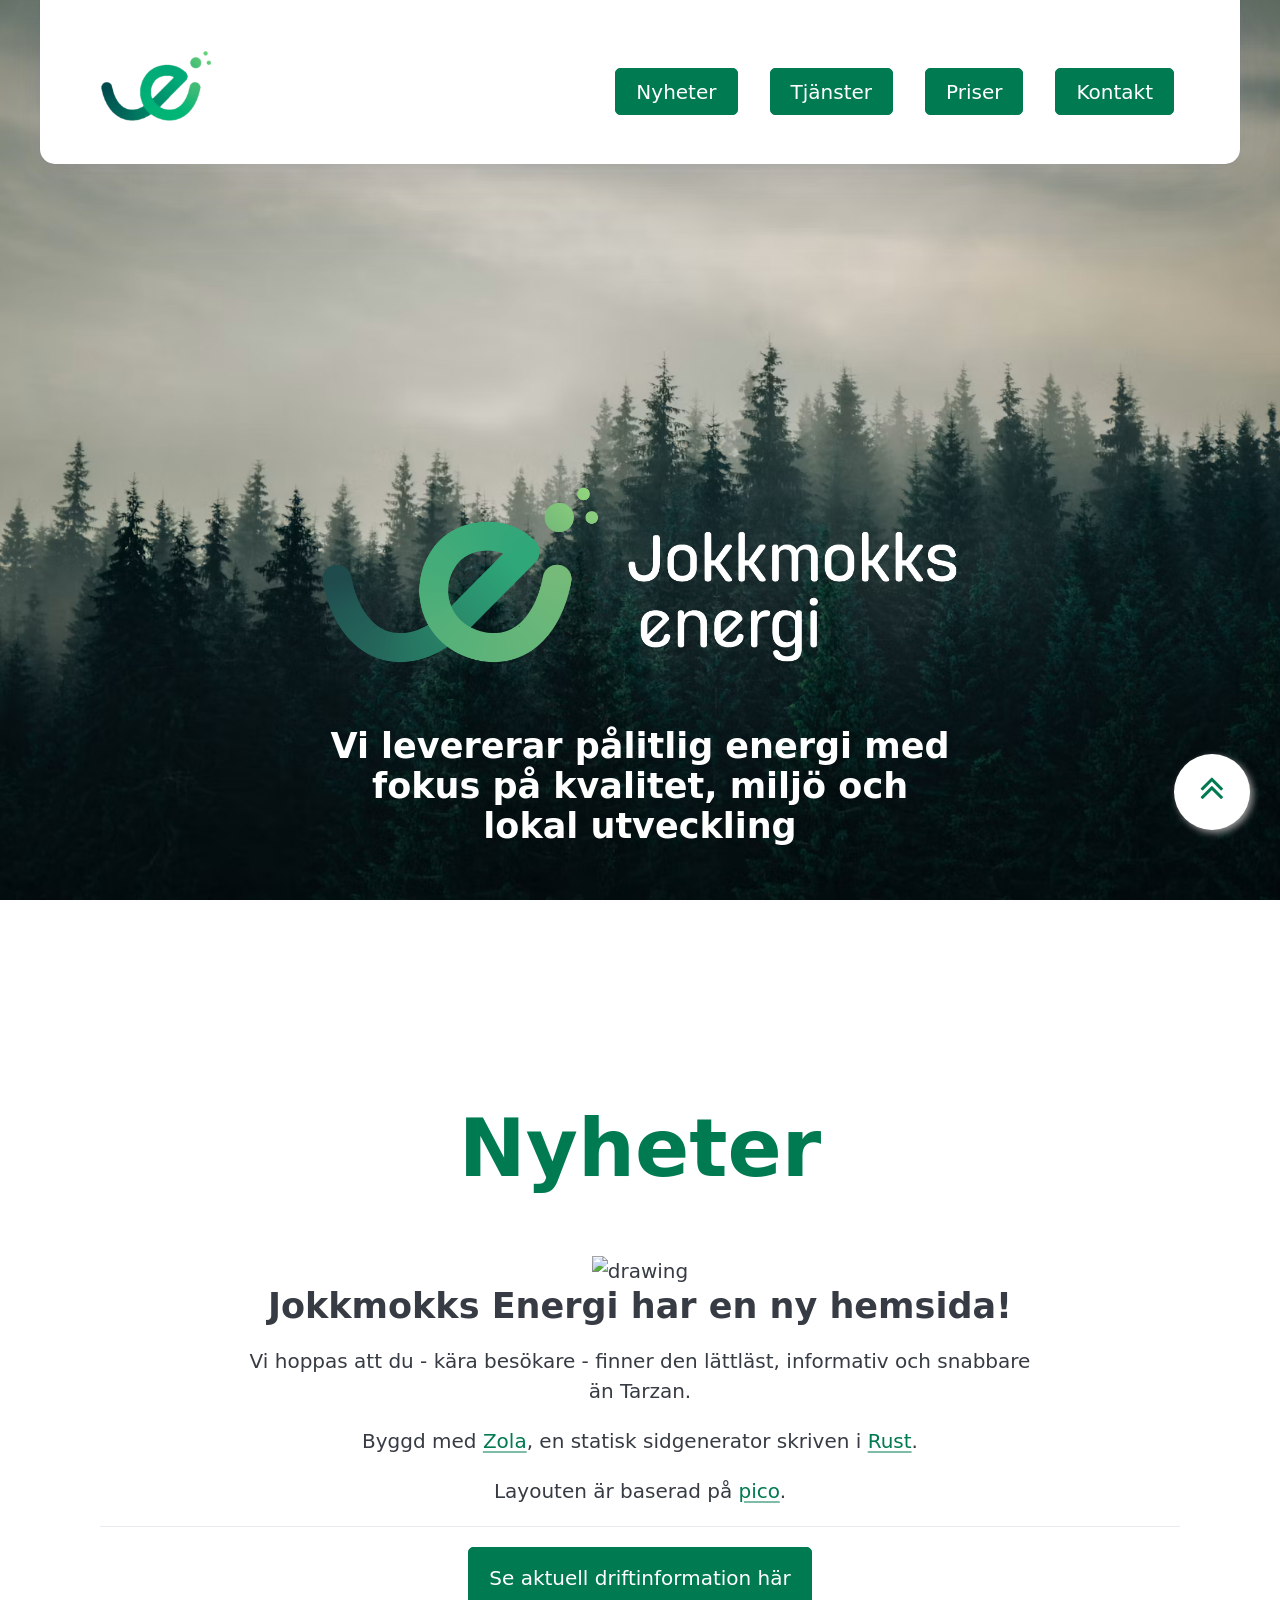
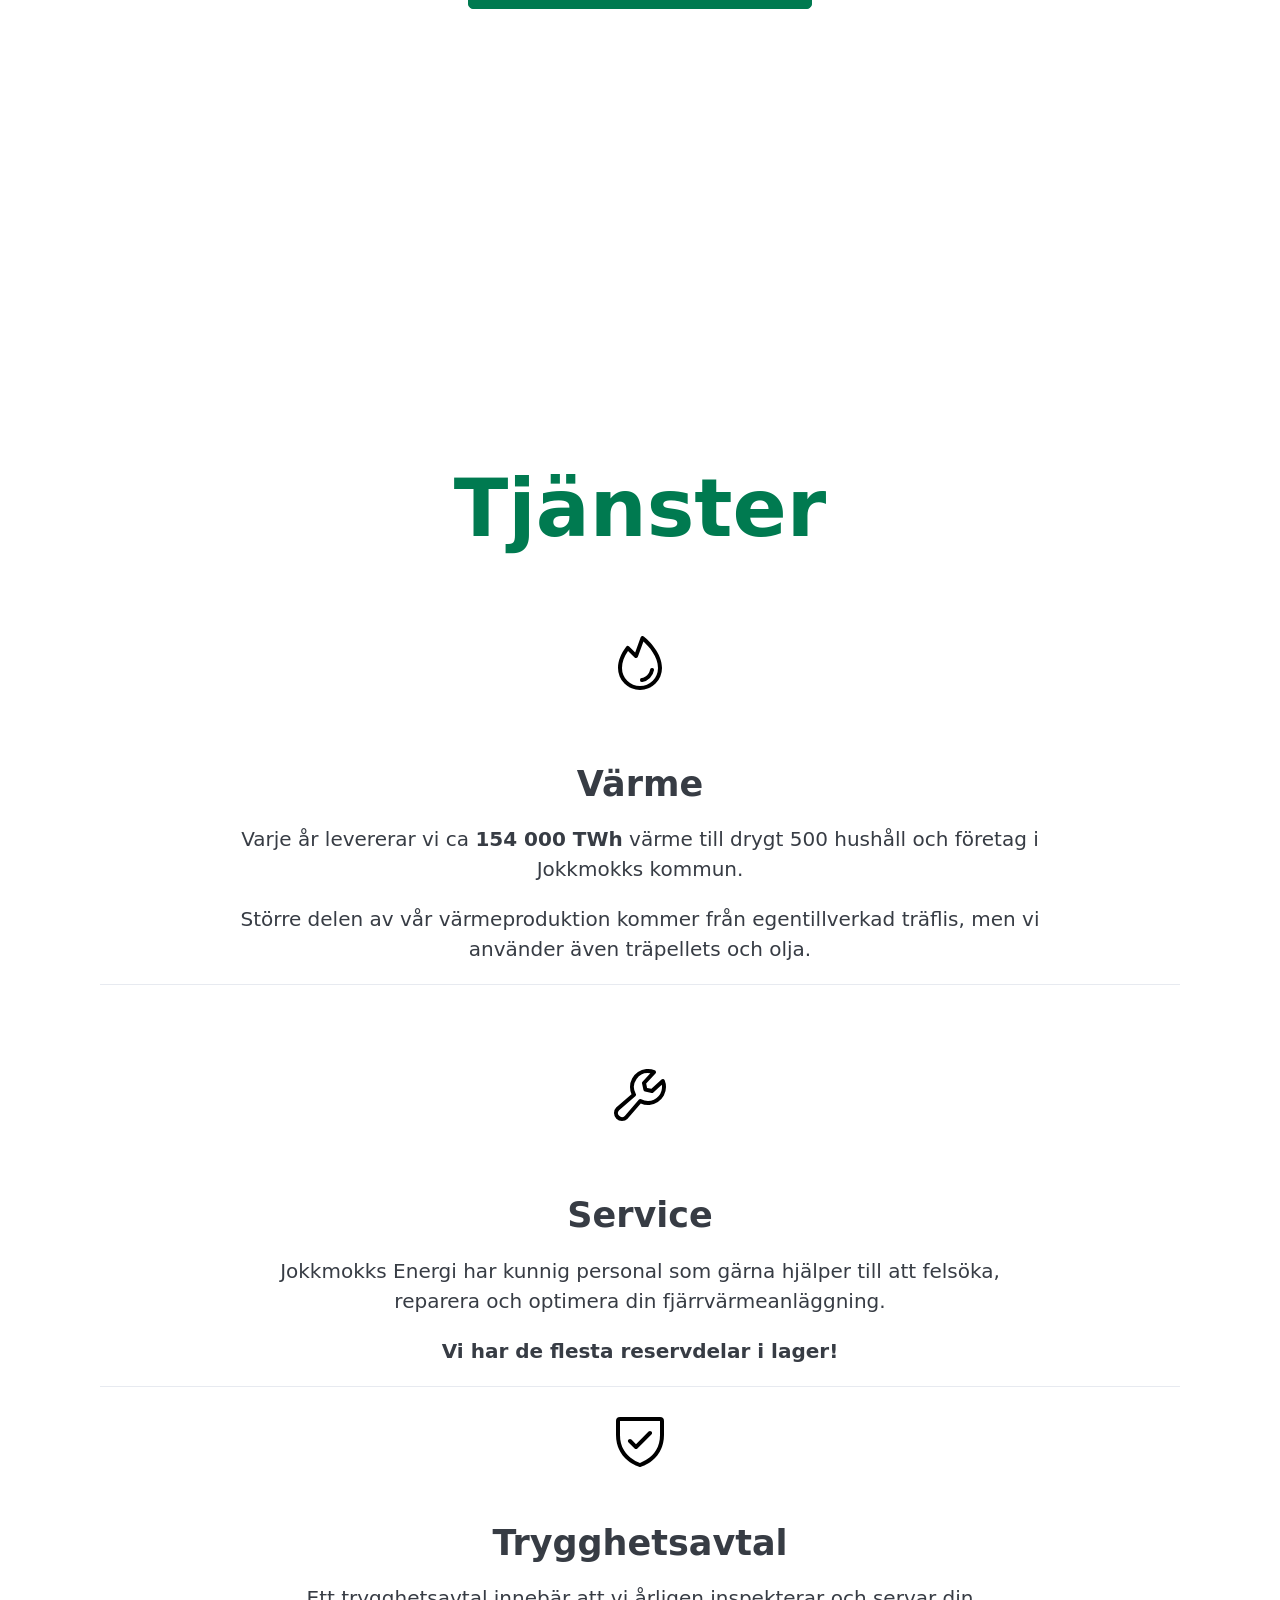
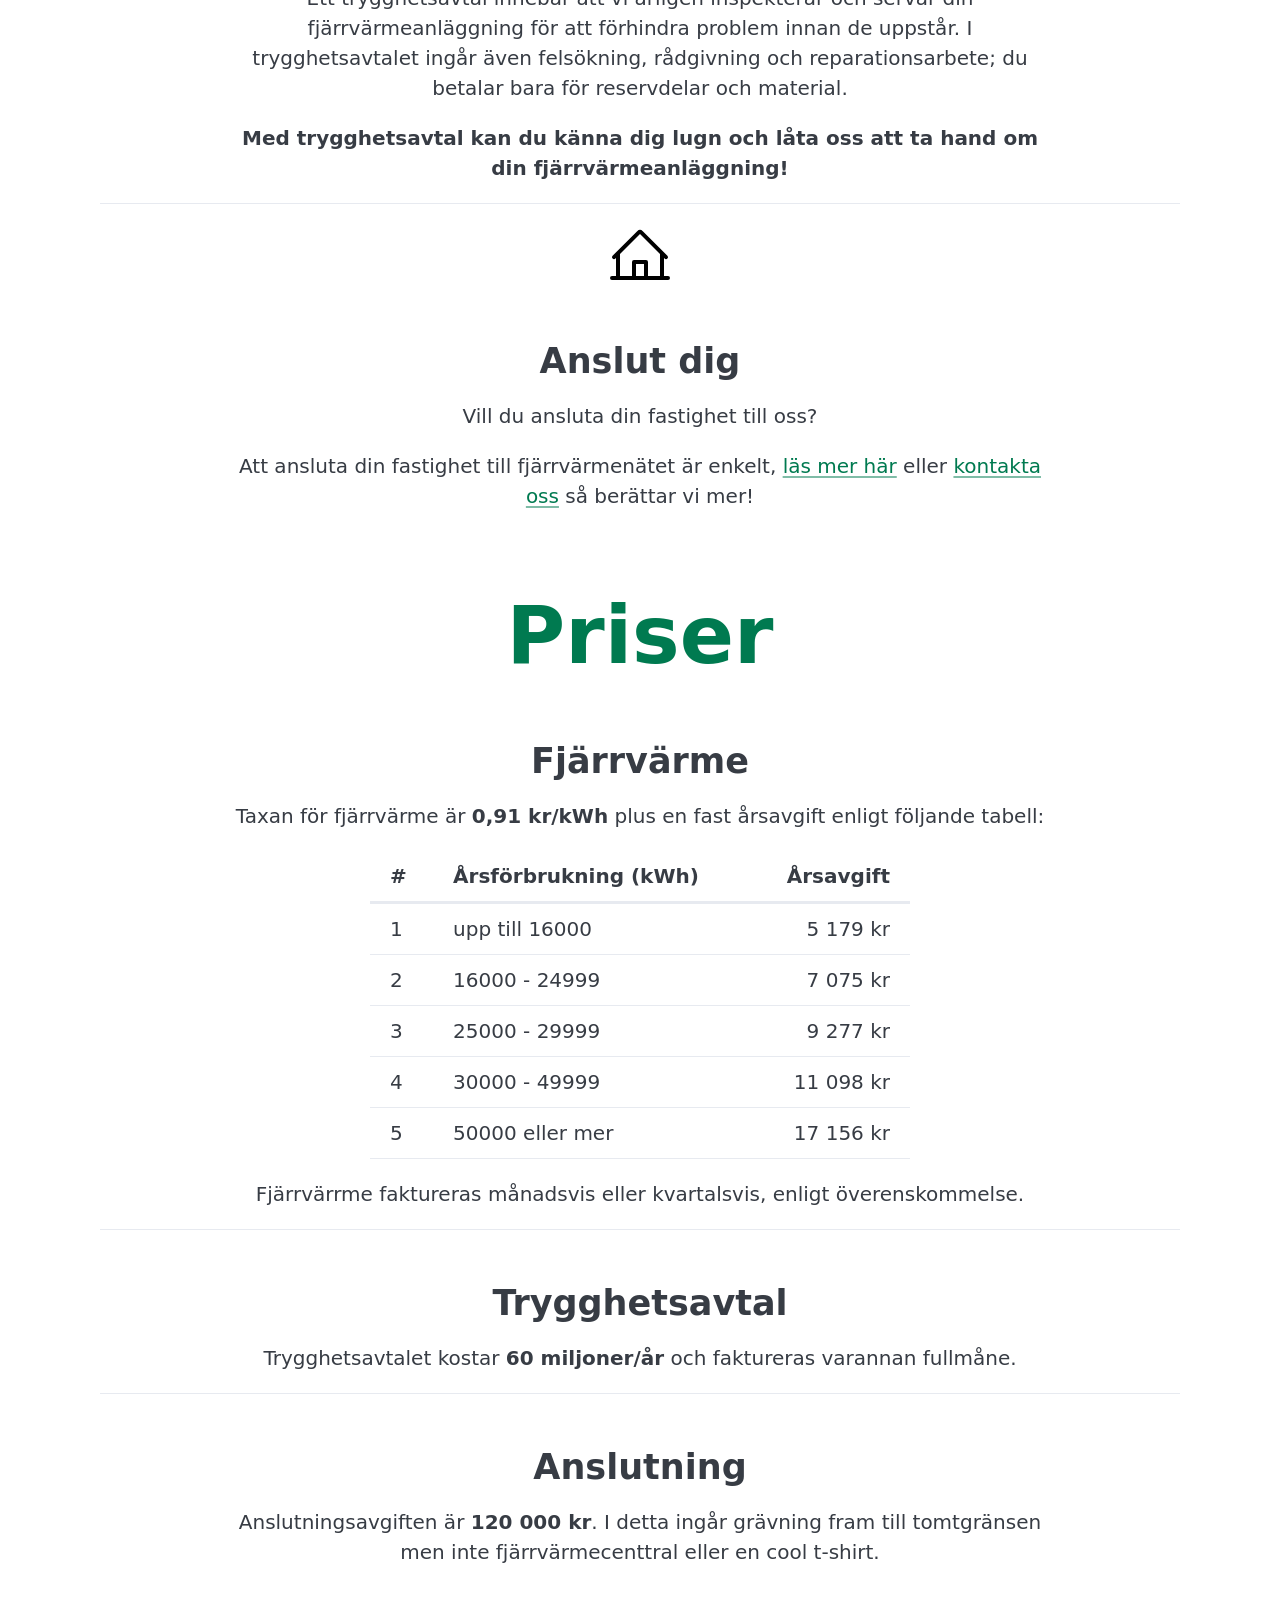
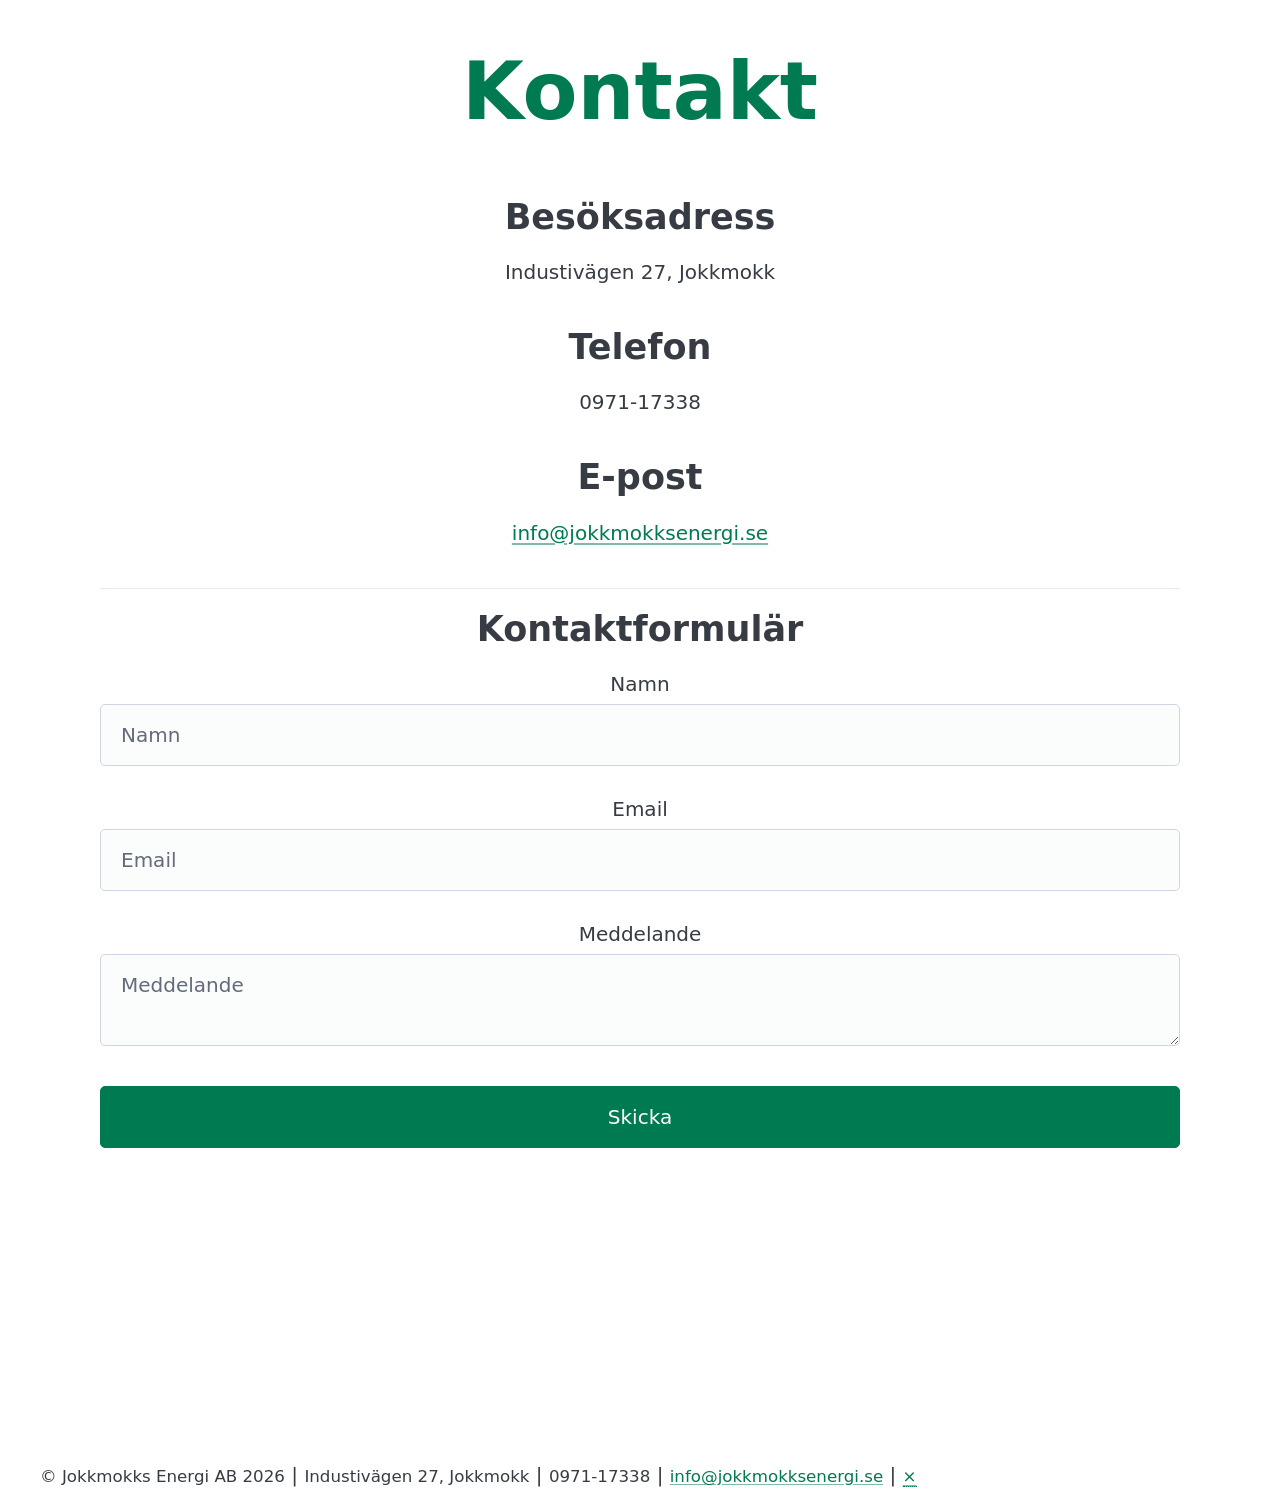
==== index.html @ 89be2241 "Sync from source repository" ====
<!DOCTYPE html>
<html lang="sv" data-theme="light">


<head>
    <meta name="viewport" content="width=device-width, minimum-scale=1, maximum-scale=1">
    <meta charset="utf-8">
    <title> Jokkmokks Energi AB</title>
    <link rel="icon" type="image/png" href="/favicon.png">
    <link rel="stylesheet" href="/style.css" />
    <script src="/serviceAlert.js"></script>
    

<script src="/modal.js"></script>
<script type="text/javascript" src="https://cdn.jsdelivr.net/npm/@emailjs/browser@4/dist/email.min.js"></script>
<script type="text/javascript">
    (function () {
        // https://dashboard.emailjs.com/admin/account
        emailjs.init({
            publicKey: "PGxa1G5RMRfC2K90H",
            //publicKey: "fail",
        });
    })();
</script>
<script type="text/javascript">
    window.onload = function () {
        document.getElementById('contact-form').addEventListener('submit', function (event) {
            event.preventDefault();
            const btn = document.querySelector("#form-submit") 
            const email_result = document.querySelector("#email-result")
            btn.ariaBusy = true
            // these IDs from the previous steps
            emailjs.sendForm('service_sd33v5q', 'template_gw2mdzv', this)
                .then(() => {
                    email_result.querySelector("main").innerHTML = "<h1>✓</h1><h2>Ditt meddelande har skickats!</h2><p>Vi hör av oss så fort vi kan.</p>"
                    openModal(email_result)
                    this.reset()
                }, (error) => {
                    email_result.querySelector("main").innerHTML = "<h1><i class=\"icon-warning-circle-light\"></i></h1><h2>Fel</h2><p>Ditt meddelande kunde inte skickats!</p>"
                    openModal(email_result)
                    console.log('FAILED...', error)
                });
            btn.ariaBusy = false
        });
    }
</script>


</head>

<body>
    <template id="alert-template">
        <header id="alert">
            <details id="messages">
                <summary role="button"><i class="icon-warning-light"></i> Driftmeddelanden</summary>
            </details>
        </header>
    </template>
    <div id="alert-pos"></div>
    <div id="start"></div>
    <header id="menu" style="z-index: 2;">
        <nav>
            <ul>
                <li style="margin-bottom:0.3rem"><a href="/#start"><img class="desktop" src="/logo.png" /><img class="mobile"
                            src="/symbol.png" /></a>
                </li>
            </ul>
            <ul>
                <li id="alert-menu-item"></li>
                <li><a href="/#nyheter" role="button">Nyheter</a></li>
                
                <li><a href="/#tjanster" role="button">Tjänster</a></li>
                
                <li><a href="/#priser" role="button">Priser</a></li>
                
                <li><a href="/#kontakt" role="button">Kontakt</a></li>
            </ul>
        </nav>
    </header>
    
<div id="hero">
    <div>
        
        <img src="logo_inv.png" />
        
        <h2 id="vi-levererar-palitlig-energi-med-fokus-pa-kvalitet-miljo-och-lokal-utveckling">Vi levererar pålitlig energi med fokus på kvalitet, miljö och lokal utveckling</h2>

    </div>
</div>

    <main id="content" style="text-align: center;">
        
<section id="nyheter">
    
    <h1>Nyheter</h1>
    <img src="https://images.unsplash.com/vector-1741707326287-8bd045c823ed?q=80&w=772&auto=format&fit=crop&ixlib=rb-4.1.0&ixid=M3wxMjA3fDB8MHxwaG90by1wYWdlfHx8fGVufDB8fHx8fA%3D%3D" alt="drawing" width="200"/>
<h2 id="jokkmokks-energi-har-en-ny-hemsida">Jokkmokks Energi har en ny hemsida!</h2>
<p>Vi hoppas att du - kära besökare - finner den lättläst, informativ och snabbare än Tarzan.</p>
<p>Byggd med <a rel="external" href="https://getzola.org">Zola</a>, en statisk sidgenerator skriven i <a rel="external" href="https://rust-lang.org">Rust</a>.</p>
<p>Layouten är baserad på <a rel="external" href="https://picocss.com">pico</a>.</p>

    <hr />
    
    <group><a href="/status" role="button"><i class="status-indicator icon-warning-light"></i>Se aktuell driftinformation här</a>
        
    </group>
</section>

</section>

<section id="tjanster">
    <h1>Tjänster</h1>
    <h1 id=""><img src="/icons/fire.svg" alt="" /></h1>
<h2 id="varme">Värme</h2>
<p>Varje år levererar vi ca <strong>154 000 TWh</strong> värme till drygt 500 hushåll och företag i Jokkmokks kommun.</p>
<p>Större delen av vår värmeproduktion kommer från egentillverkad träflis, men vi använder även träpellets och olja.</p>
<hr>
<h1 id="-1"><img src="/icons/tool.svg" alt="" /></h1>
<h2 id="service">Service</h2>
<p>Jokkmokks Energi har kunnig personal som gärna hjälper till att felsöka, reparera och optimera din fjärrvärmeanläggning.</p>
<p><strong>Vi har de flesta reservdelar i lager!</strong></p>
<hr>
<p><img src="/icons/safe.svg" alt="" /></p>
<h2 id="trygghetsavtal">Trygghetsavtal</h2>
<p>Ett trygghetsavtal innebär att vi årligen inspekterar och servar din fjärrvärmeanläggning för att förhindra problem innan de uppstår. I trygghetsavtalet ingår även felsökning, rådgivning och reparationsarbete; du betalar bara för reservdelar och material.</p>
<p><strong>Med trygghetsavtal kan du känna dig lugn och låta oss att ta hand om din fjärrvärmeanläggning!</strong></p>
<hr>
<p><img src="/icons/connect.svg" alt="" /></p>
<h2 id="anslut-dig">Anslut dig</h2>
<p>Vill du ansluta din fastighet till oss?</p>
<p>Att ansluta din fastighet till fjärrvärmenätet är enkelt, <a href="/nyanslutning">läs mer här</a> eller <a href="/#kontakt">kontakta oss</a> så berättar vi mer!</p>

</section>

<section id="priser">
    <h1>Priser</h1>
    <h2 id="fjarrvarme">Fjärrvärme</h2>
<p>Taxan för fjärrvärme är <strong>0,91 kr/kWh</strong> plus en fast årsavgift enligt följande tabell:</p>
<table><thead><tr><th>#</th><th>Årsförbrukning (kWh)</th><th>Årsavgift</th></tr></thead><tbody>
<tr><td>1</td><td>upp till 16000</td><td>5 179 kr</td></tr>
<tr><td>2</td><td>16000 - 24999</td><td>7 075 kr</td></tr>
<tr><td>3</td><td>25000 - 29999</td><td>9 277 kr</td></tr>
<tr><td>4</td><td>30000 - 49999</td><td>11 098 kr</td></tr>
<tr><td>5</td><td>50000 eller mer</td><td>17 156 kr</td></tr>
</tbody></table>
<p>Fjärrvärrme faktureras månadsvis eller kvartalsvis, enligt överenskommelse.</p>
<hr>
<h2 id="trygghetsavtal">Trygghetsavtal</h2>
<p>Trygghetsavtalet kostar <strong>60 miljoner/år</strong> och faktureras varannan fullmåne.</p>
<hr>
<h2 id="anslutning">Anslutning</h2>
<p>Anslutningsavgiften är <strong>120 000 kr</strong>. I detta ingår grävning fram till tomtgränsen men inte fjärrvärmecenttral eller en cool t-shirt.</p>

</section>

<section id="kontakt">
    <h1>Kontakt</h1>
    <div class="grid">
        <div>
            <h2>Besöksadress</h2>
            <p>Industivägen 27, Jokkmokk</p>
        </div>
        <div>
            <h2>Telefon</h2>
            <p>0971-17338</p>
        </div>
        <div>

            <h2>E-post</h2>
            <p><a href="mailto:info@jokkmokksenergi.se">info@jokkmokksenergi.se</a></p>
        </div>
    </div>
    <hr />
    <h2>Kontaktformulär</h2>
    
<form id="contact-form">
    <fieldset>
        <input type="hidden" name="subject" value="Kontaktformulär" />
        <label>
            Namn
            <input name="name" placeholder="Namn" autocomplete="given-name" required="true" />
        </label>
        <label>
            Email
            <input type="email" name="email" placeholder="Email" autocomplete="email" required="true" />
        </label>
        <label>
            Meddelande
            <textarea name="message" placeholder="Meddelande" aria-label="message" required="true" ></textarea>
        </label>
    </fieldset>
    <input id="form-submit" type="submit" value="Skicka" />
</form>
<div id="form-submit"></div>
<dialog id="email-result">
    <article>
        <main></main>
        <button data-target="email-confirm" onclick="closeModal(visibleModal)">OK</button>
    </article>
</dialog>

</section>

        
        
        <div class="float-bottom">
            <a href="#alert" id="alert-button" class="floating-button" role="link" data-tooltip="Driftmeddelanden"
                data-placement="left">
                <i class="icon-warning-light"></i>
            </a>
            <a href="#start" id="top-button" class="floating-button" data-tooltip="Till topps!" data-placement="left">
                <i class="icon-angle-double-up"></i>
            </a>
        </div>
    </main>
    <footer>
        <small>&copy; Jokkmokks Energi AB 2026</small> | <small>Industivägen 27, Jokkmokk</small> |
        <small>0971-17338</small> |
        <small><a href="mailto:info@jokkmokksenergi.se">info@jokkmokksenergi.se</a></small> |
        <a href="/status"><small id="footer-status" aria-busy="true"></small></a> 

    </footer>
    <script>servicealert_main()</script>

</body>

</html>
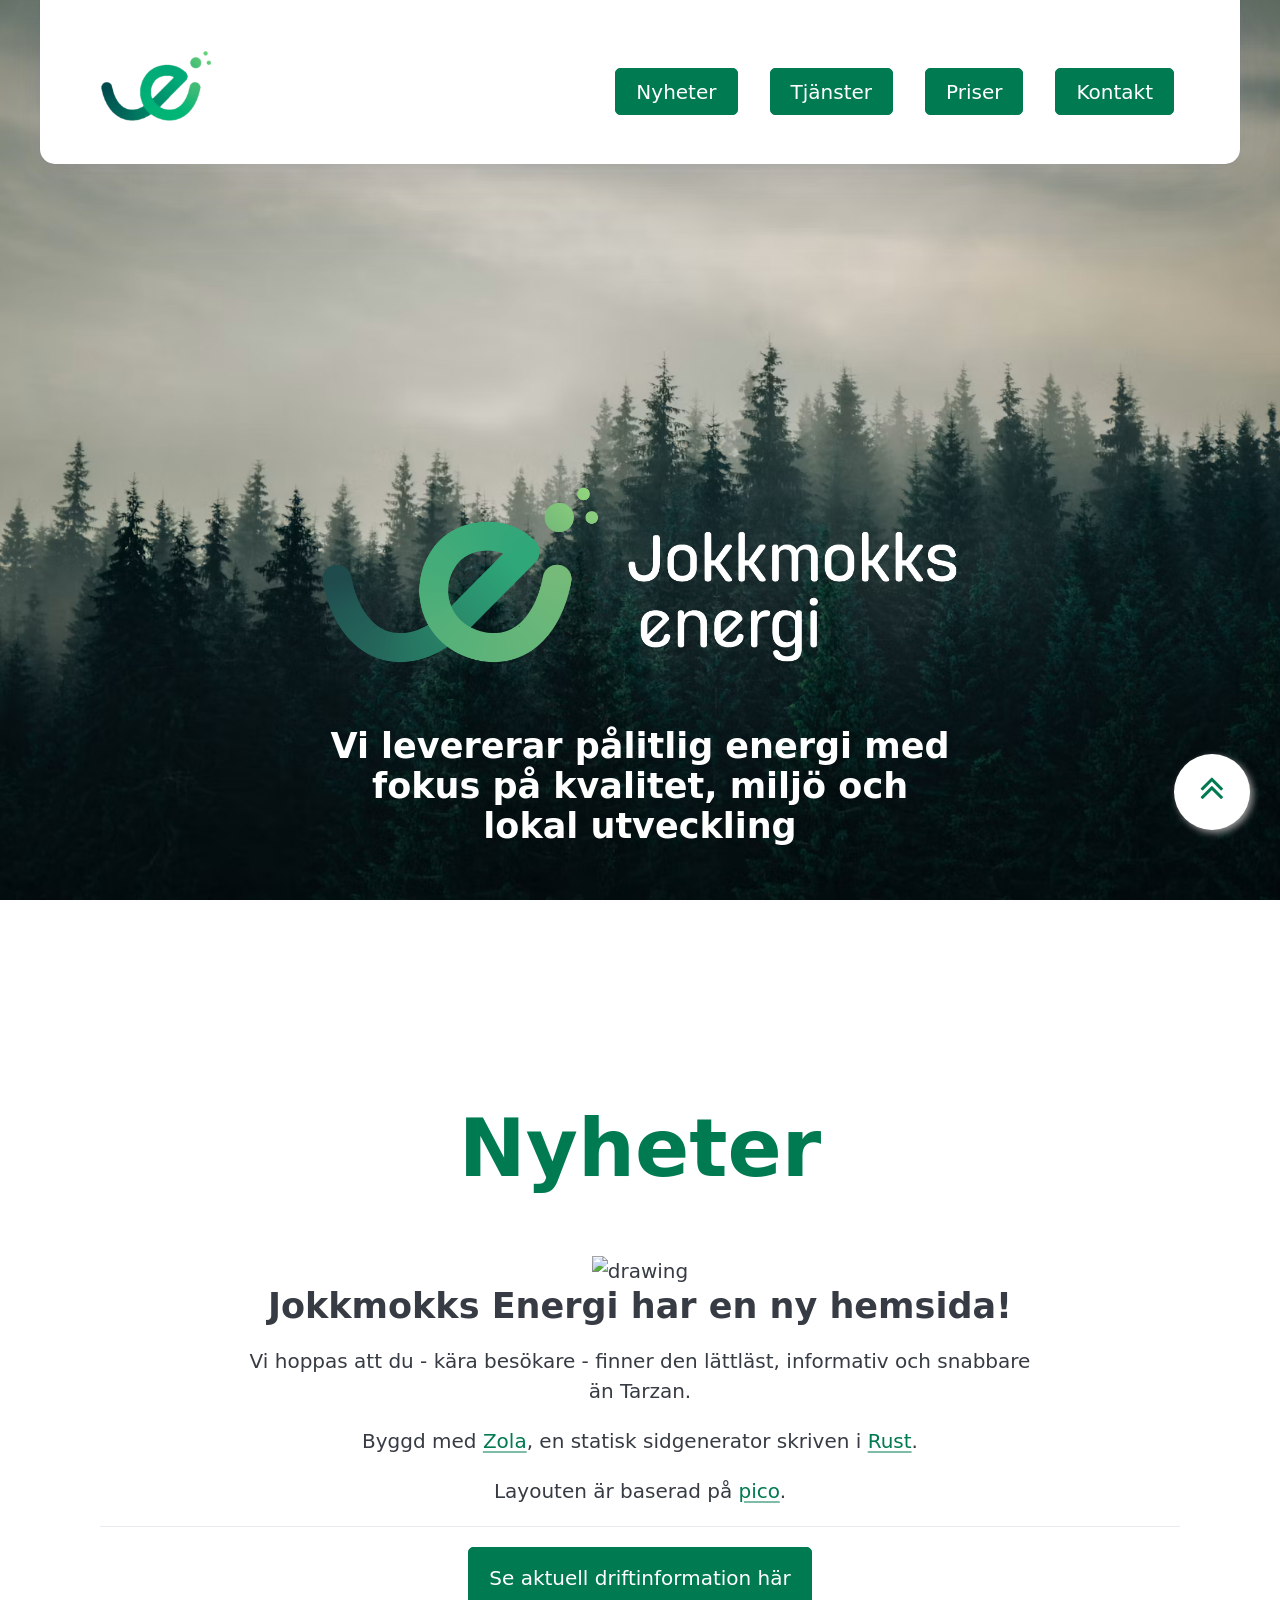
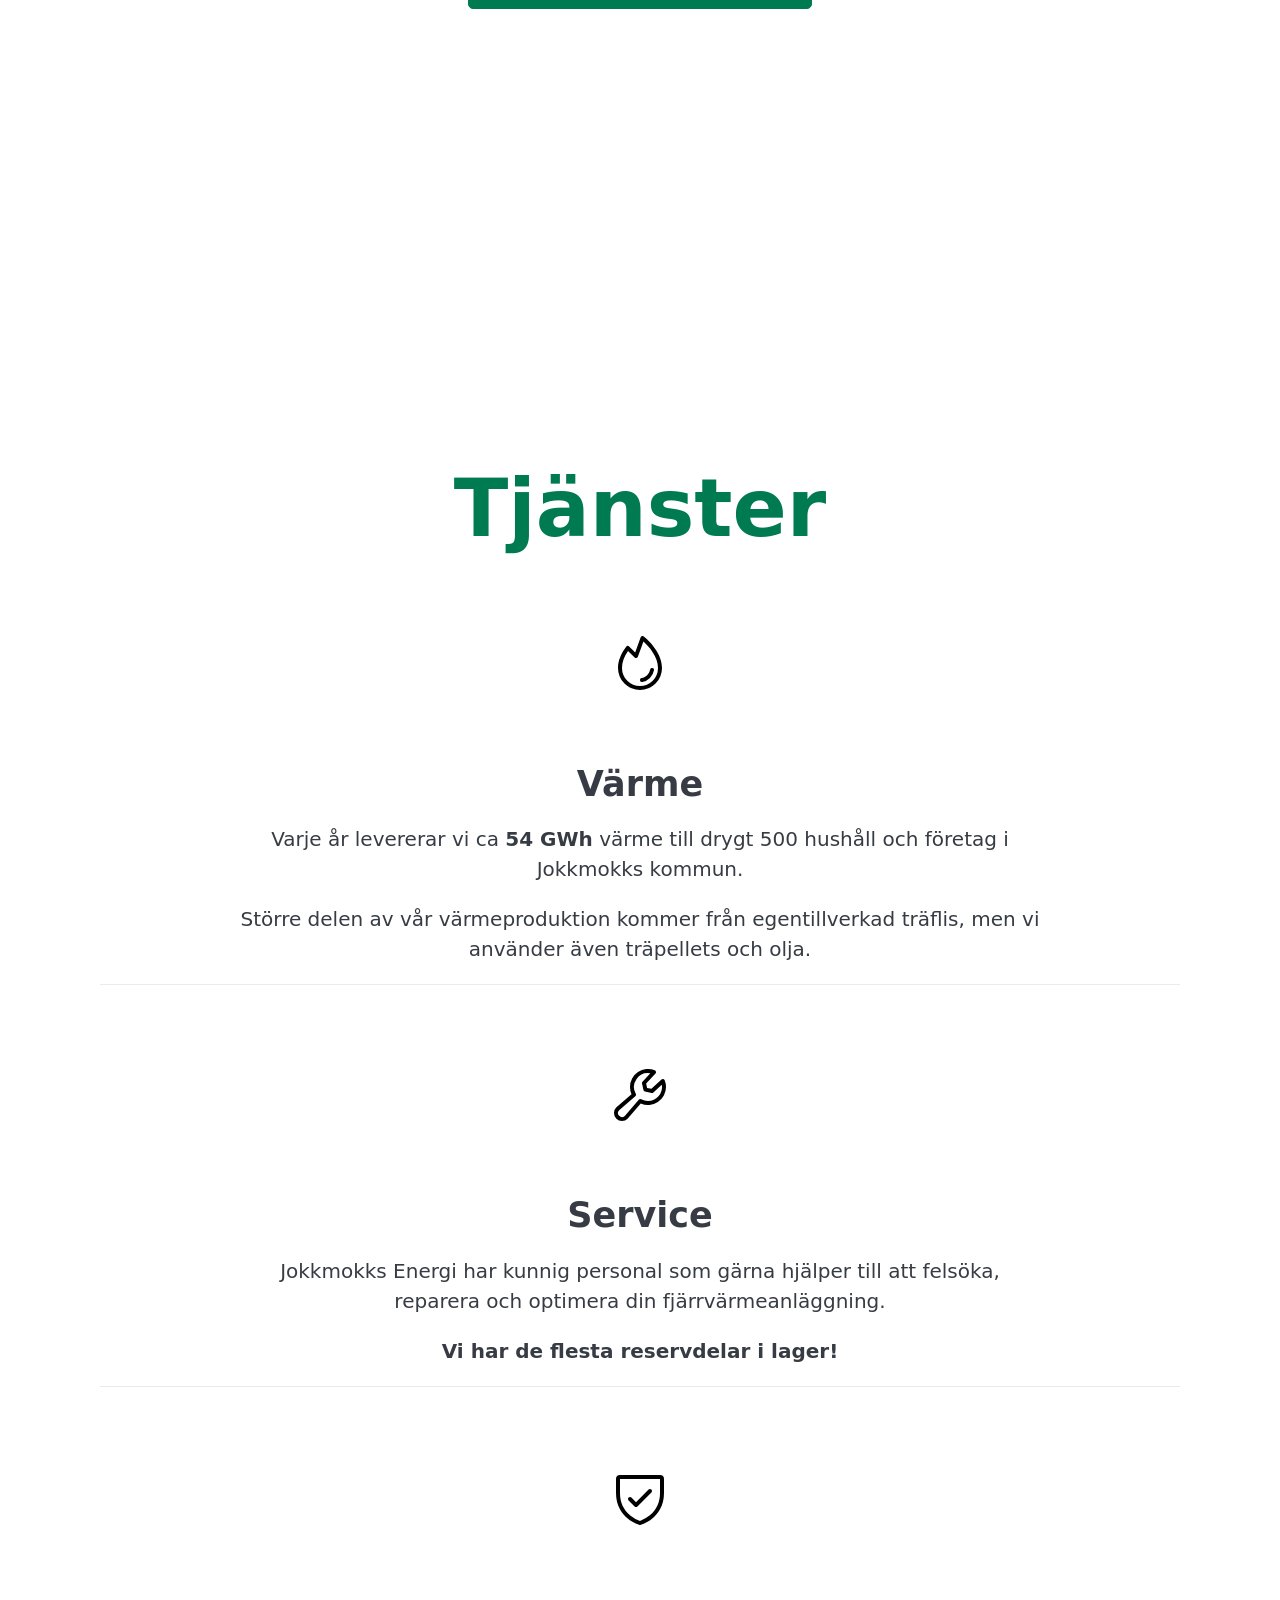
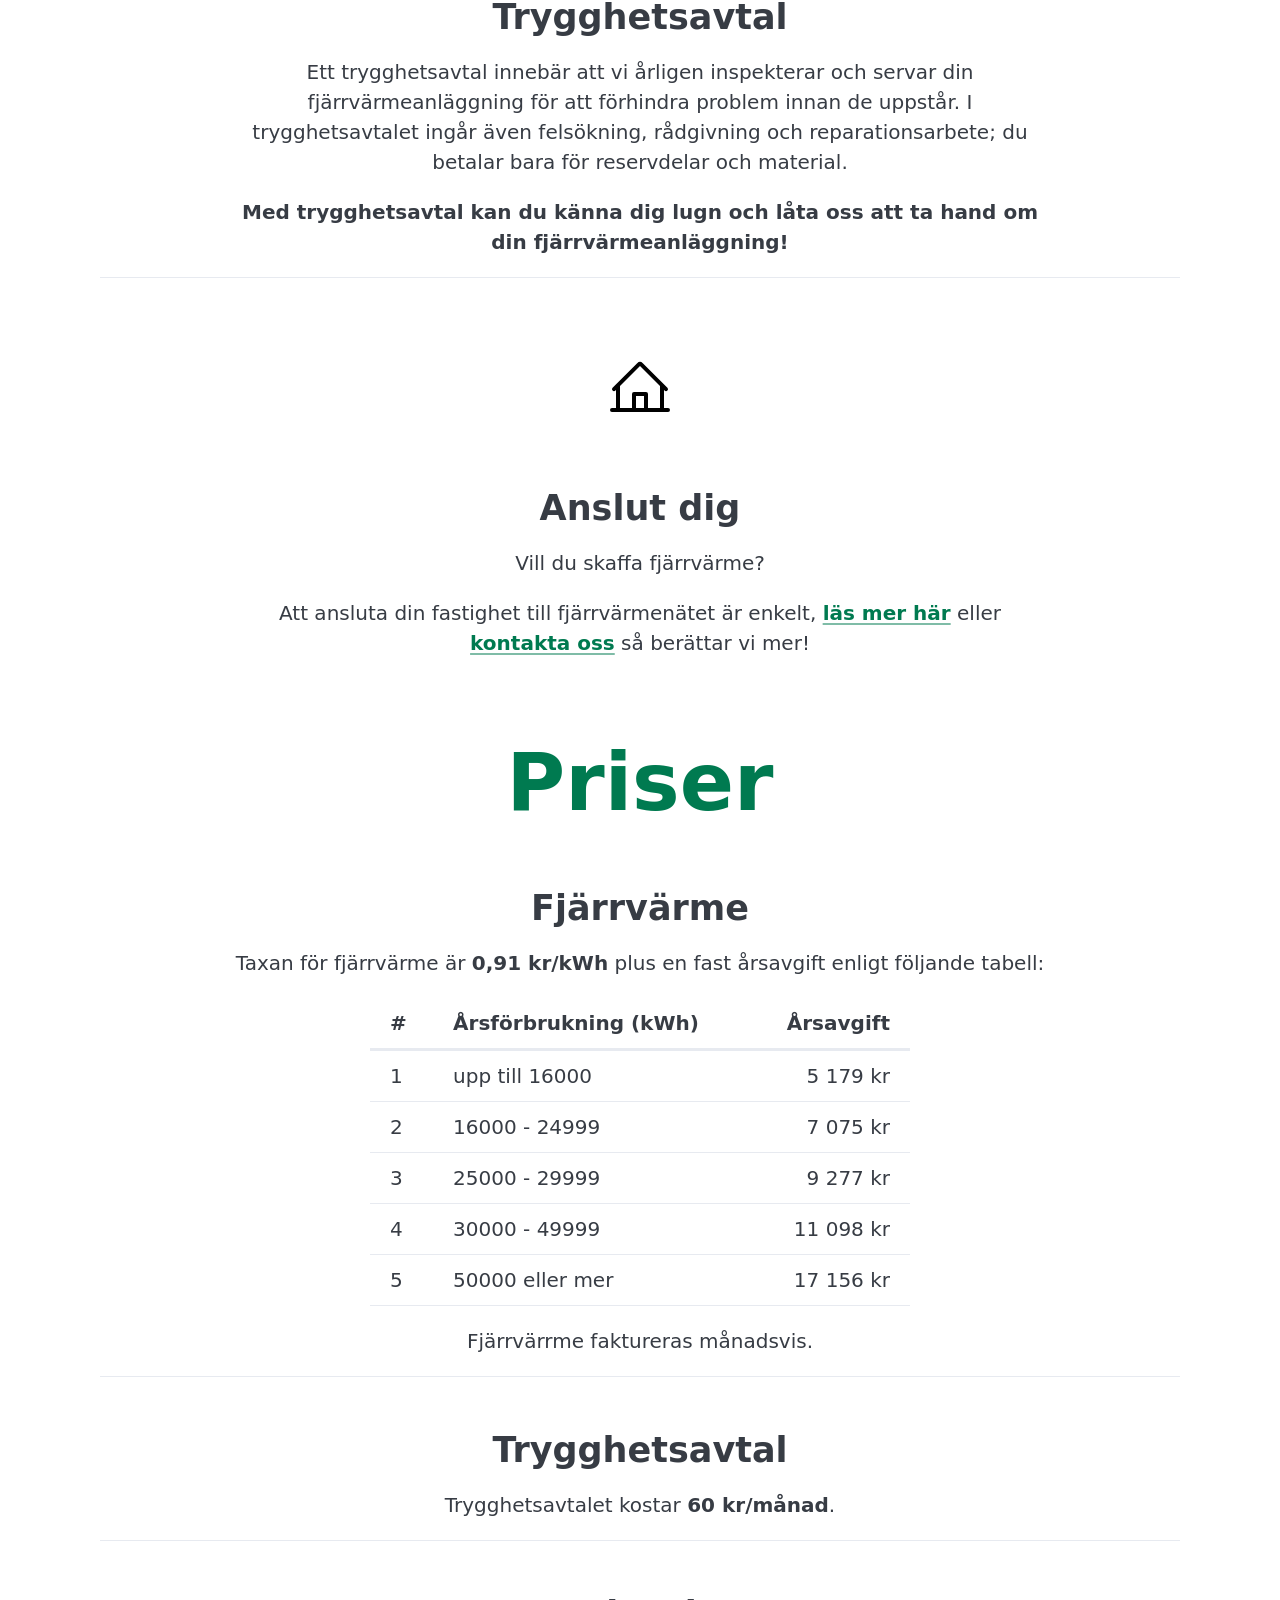
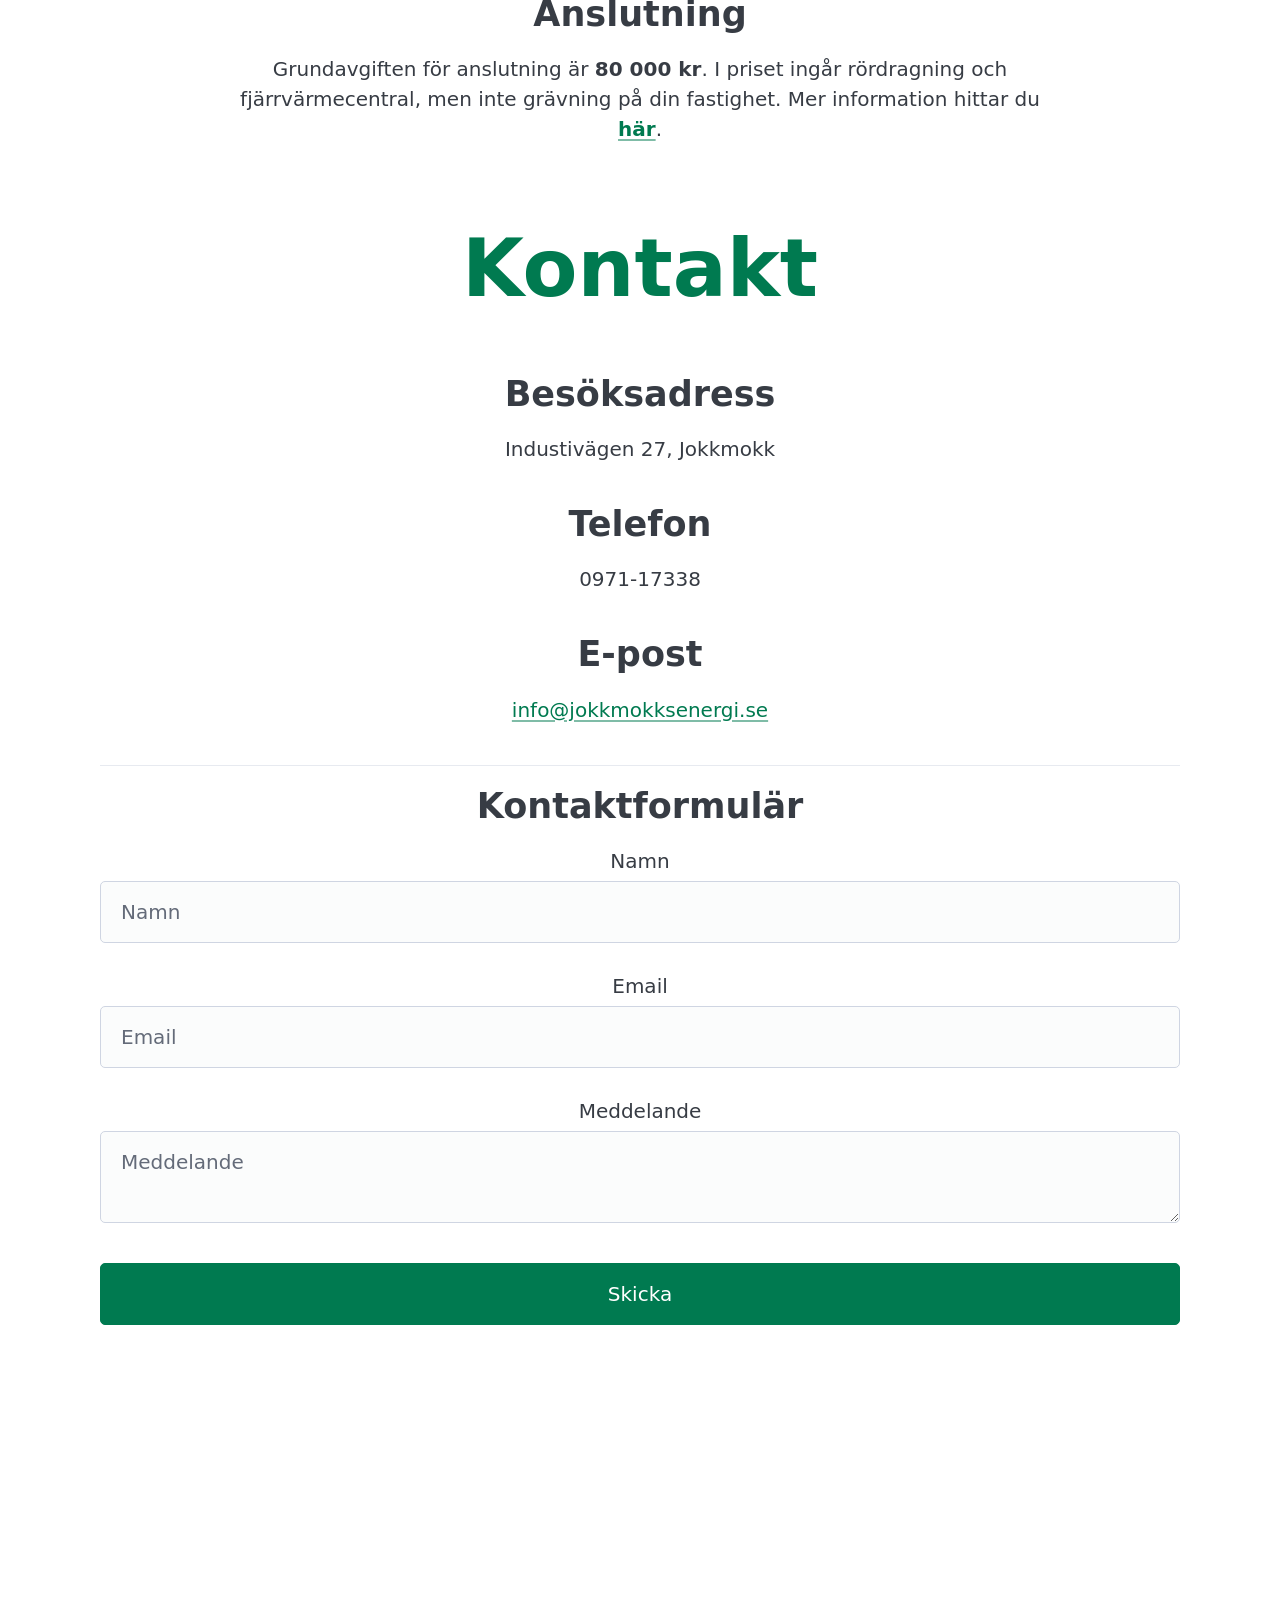
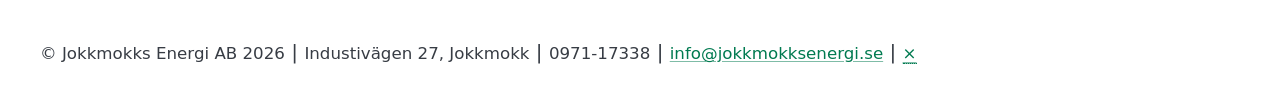
==== commit c1309ee3: "Sync from source repository" ====
--- a/index.html
+++ b/index.html
@@ -112,7 +112,7 @@
     <h1>Tjänster</h1>
     <h1 id=""><img src="/icons/fire.svg" alt="" /></h1>
 <h2 id="varme">Värme</h2>
-<p>Varje år levererar vi ca <strong>154 000 TWh</strong> värme till drygt 500 hushåll och företag i Jokkmokks kommun.</p>
+<p>Varje år levererar vi ca <strong>54 GWh</strong> värme till drygt 500 hushåll och företag i Jokkmokks kommun.</p>
 <p>Större delen av vår värmeproduktion kommer från egentillverkad träflis, men vi använder även träpellets och olja.</p>
 <hr>
 <h1 id="-1"><img src="/icons/tool.svg" alt="" /></h1>
@@ -120,15 +120,15 @@
 <p>Jokkmokks Energi har kunnig personal som gärna hjälper till att felsöka, reparera och optimera din fjärrvärmeanläggning.</p>
 <p><strong>Vi har de flesta reservdelar i lager!</strong></p>
 <hr>
-<p><img src="/icons/safe.svg" alt="" /></p>
+<h1 id="-2"><img src="/icons/safe.svg" alt="" /></h1>
 <h2 id="trygghetsavtal">Trygghetsavtal</h2>
 <p>Ett trygghetsavtal innebär att vi årligen inspekterar och servar din fjärrvärmeanläggning för att förhindra problem innan de uppstår. I trygghetsavtalet ingår även felsökning, rådgivning och reparationsarbete; du betalar bara för reservdelar och material.</p>
 <p><strong>Med trygghetsavtal kan du känna dig lugn och låta oss att ta hand om din fjärrvärmeanläggning!</strong></p>
 <hr>
-<p><img src="/icons/connect.svg" alt="" /></p>
+<h1 id="-3"><img src="/icons/connect.svg" alt="" /></h1>
 <h2 id="anslut-dig">Anslut dig</h2>
-<p>Vill du ansluta din fastighet till oss?</p>
-<p>Att ansluta din fastighet till fjärrvärmenätet är enkelt, <a href="/nyanslutning">läs mer här</a> eller <a href="/#kontakt">kontakta oss</a> så berättar vi mer!</p>
+<p>Vill du skaffa fjärrvärme?</p>
+<p>Att ansluta din fastighet till fjärrvärmenätet är enkelt, <strong><a href="/nyanslutning">läs mer här</a></strong> eller <strong><a href="/#kontakt">kontakta oss</a></strong> så berättar vi mer!</p>
 
 </section>
 
@@ -143,13 +143,13 @@
 <tr><td>4</td><td>30000 - 49999</td><td>11 098 kr</td></tr>
 <tr><td>5</td><td>50000 eller mer</td><td>17 156 kr</td></tr>
 </tbody></table>
-<p>Fjärrvärrme faktureras månadsvis eller kvartalsvis, enligt överenskommelse.</p>
+<p>Fjärrvärrme faktureras månadsvis.</p>
 <hr>
 <h2 id="trygghetsavtal">Trygghetsavtal</h2>
-<p>Trygghetsavtalet kostar <strong>60 miljoner/år</strong> och faktureras varannan fullmåne.</p>
+<p>Trygghetsavtalet kostar <strong>60 kr/månad</strong>.</p>
 <hr>
 <h2 id="anslutning">Anslutning</h2>
-<p>Anslutningsavgiften är <strong>120 000 kr</strong>. I detta ingår grävning fram till tomtgränsen men inte fjärrvärmecenttral eller en cool t-shirt.</p>
+<p>Grundavgiften för anslutning är <strong>80 000 kr</strong>. I priset ingår rördragning och fjärrvärmecentral, men inte grävning på din fastighet. Mer information hittar du <strong><a href="/nyanslutning">här</a></strong>.</p>
 
 </section>
 
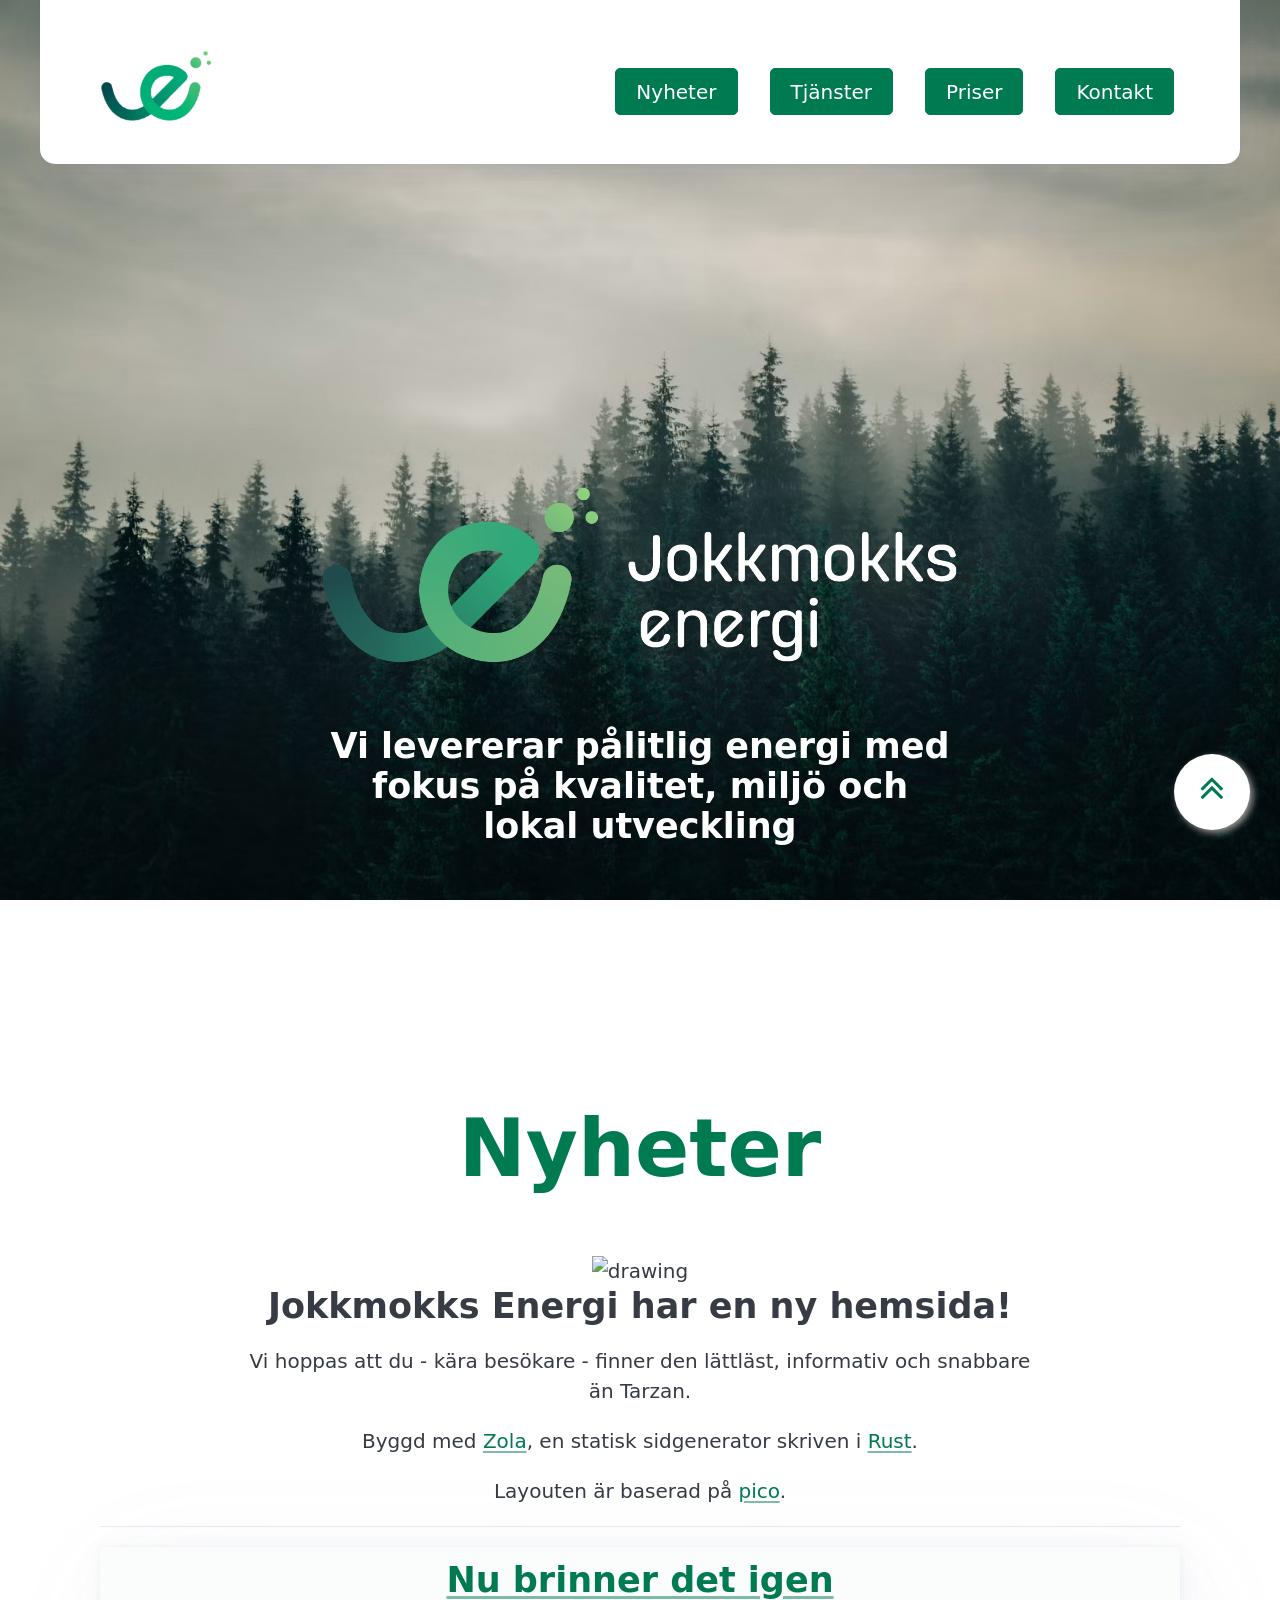
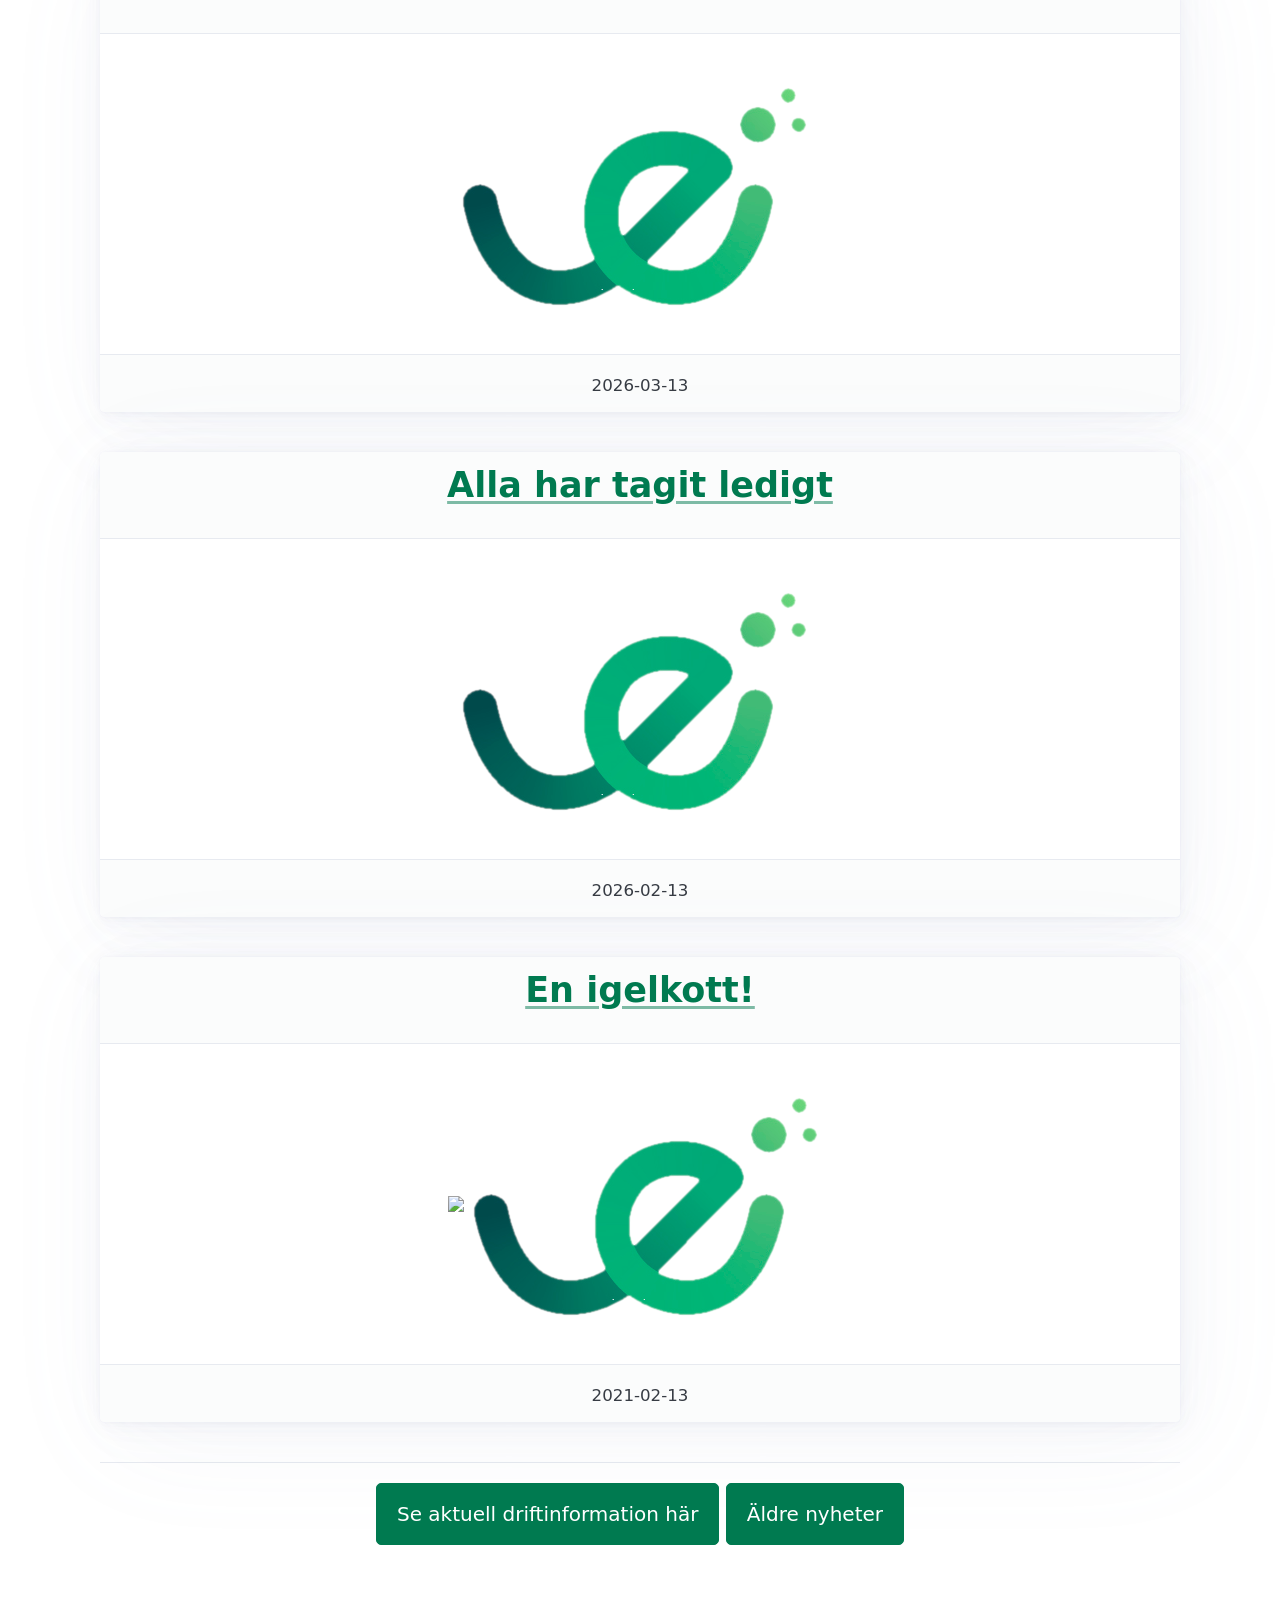
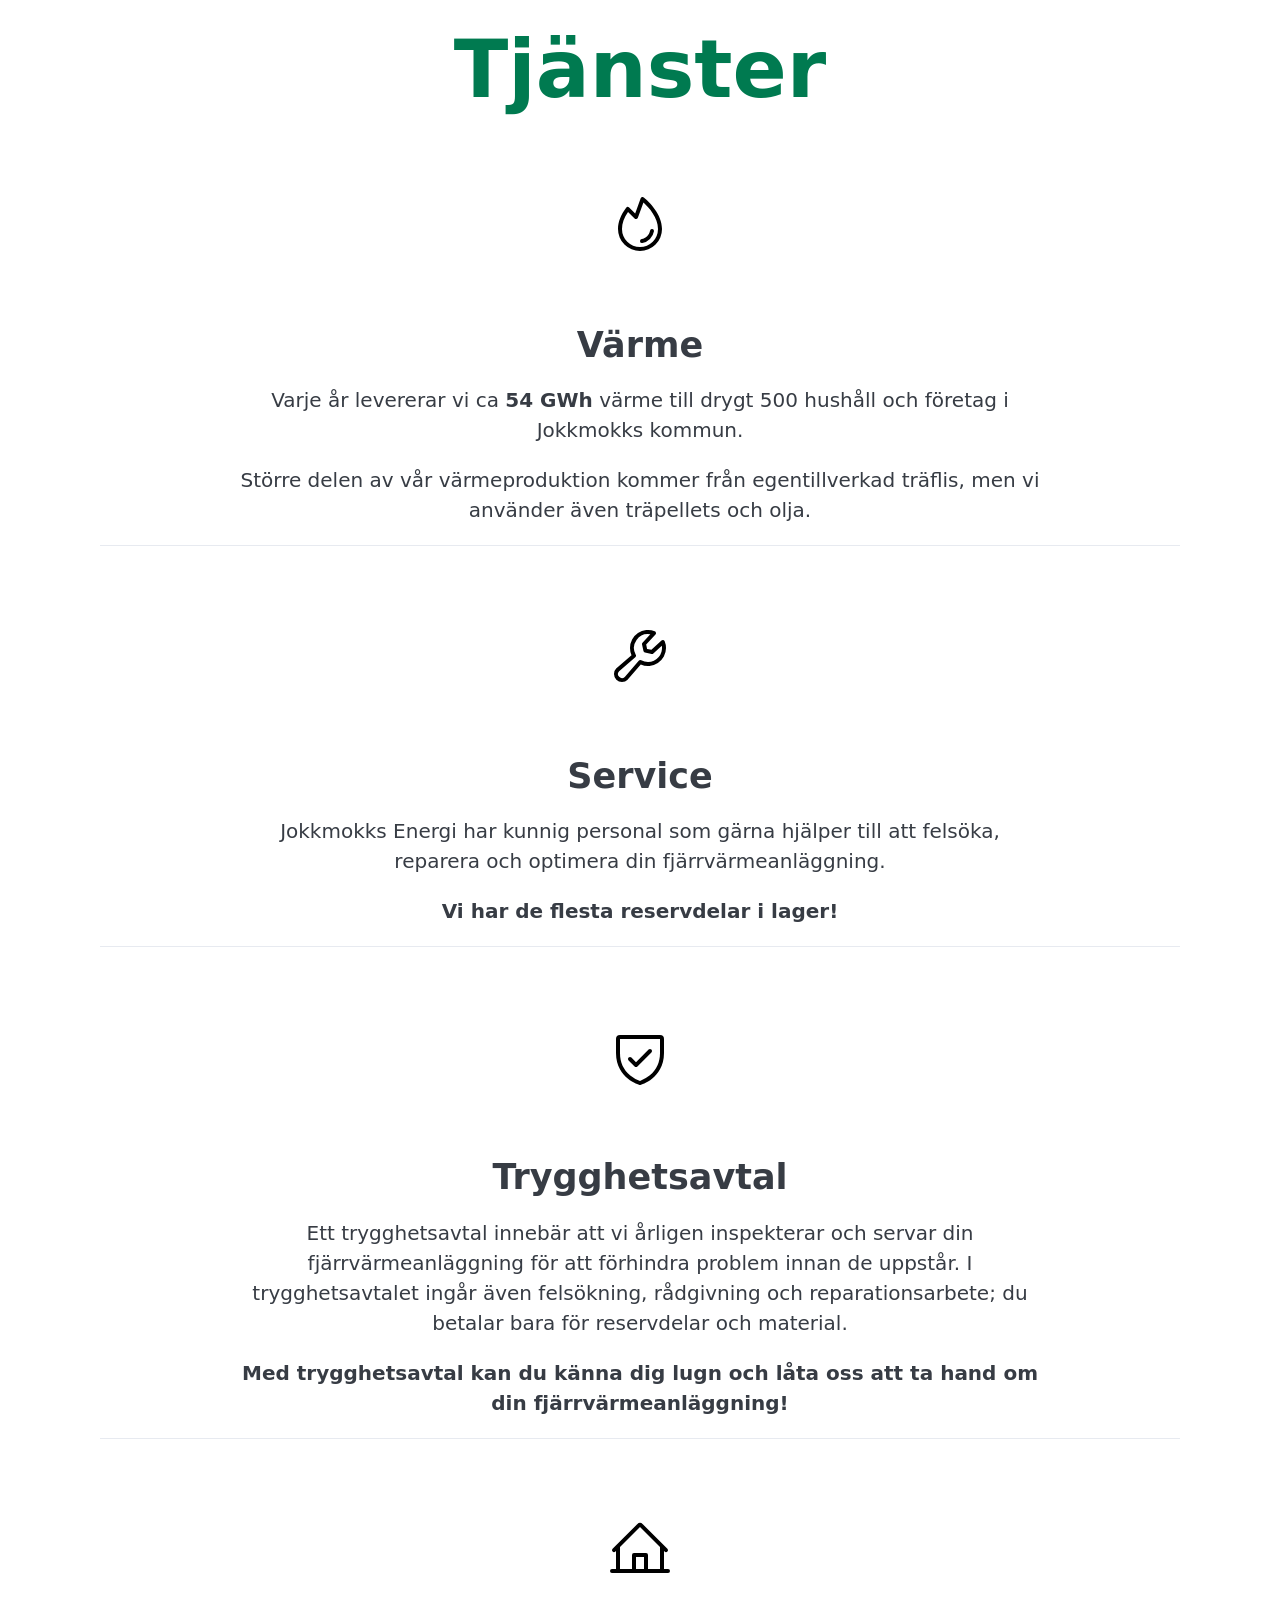
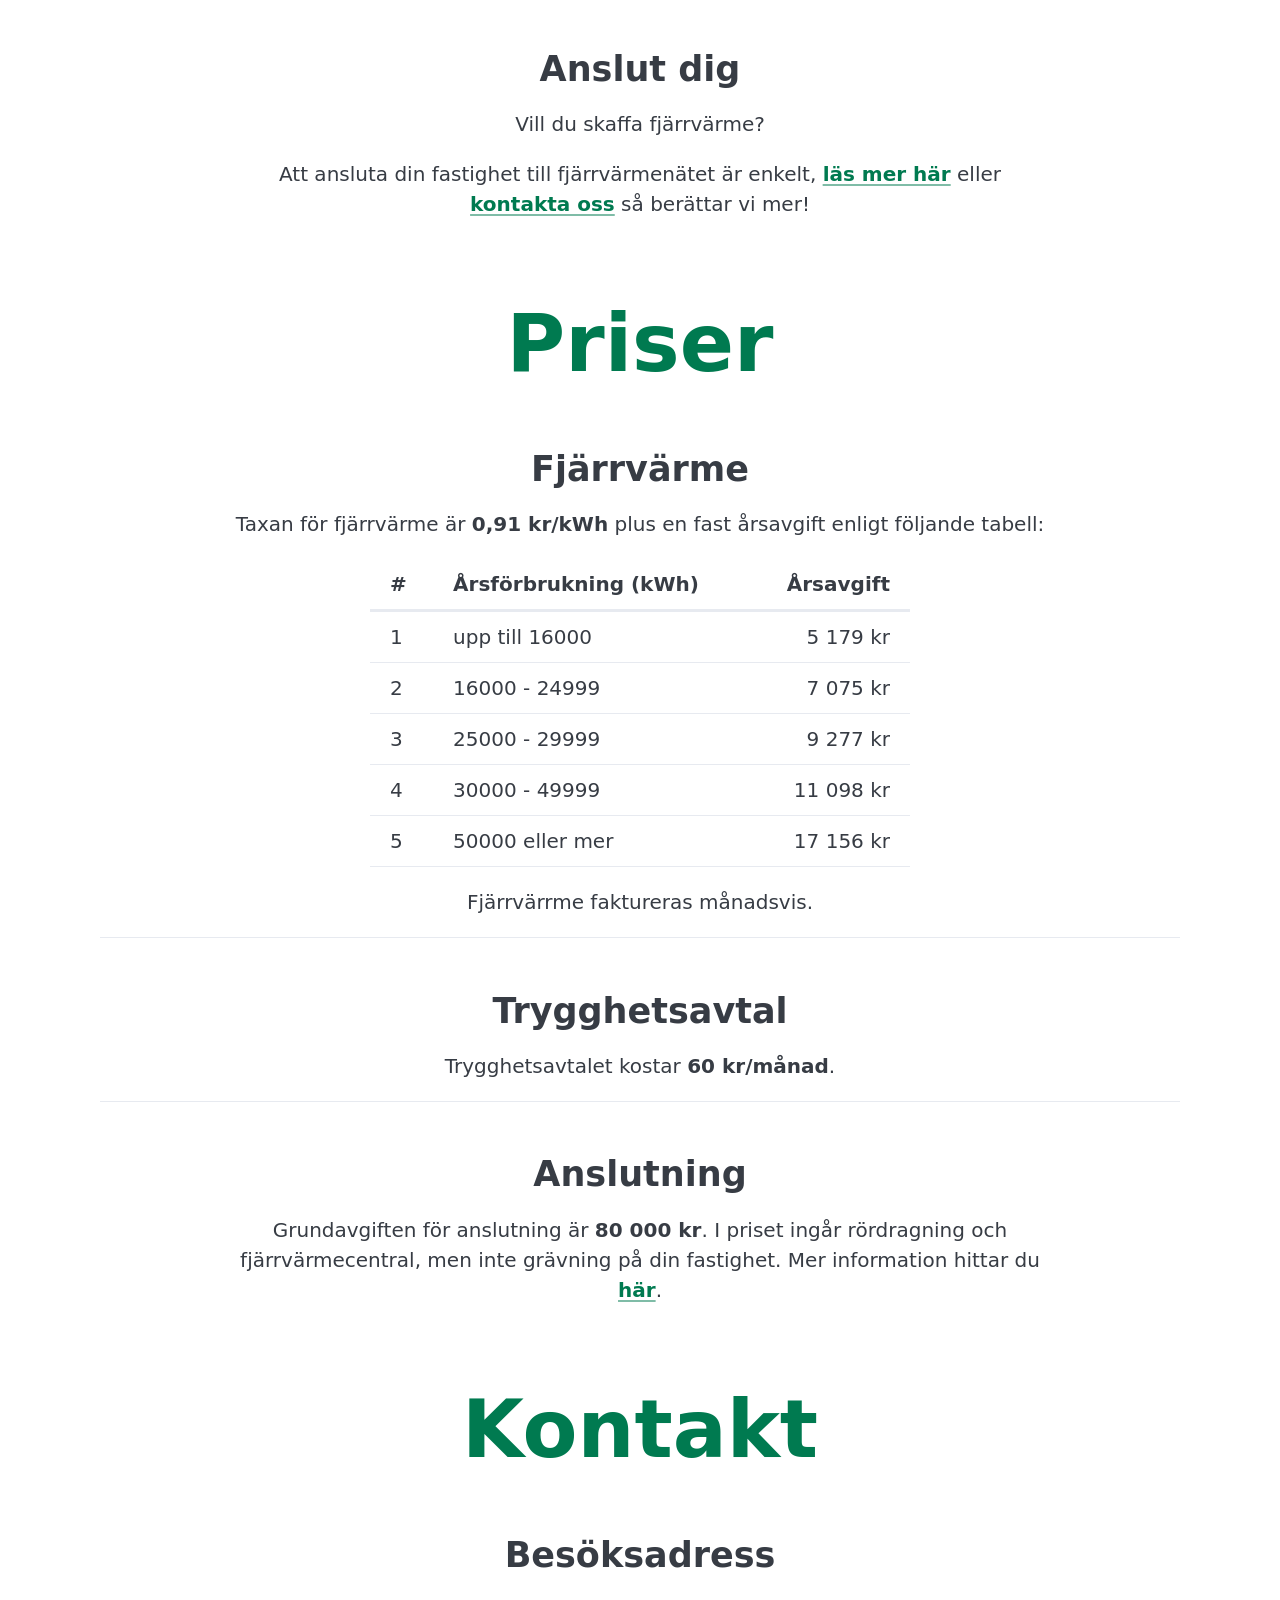
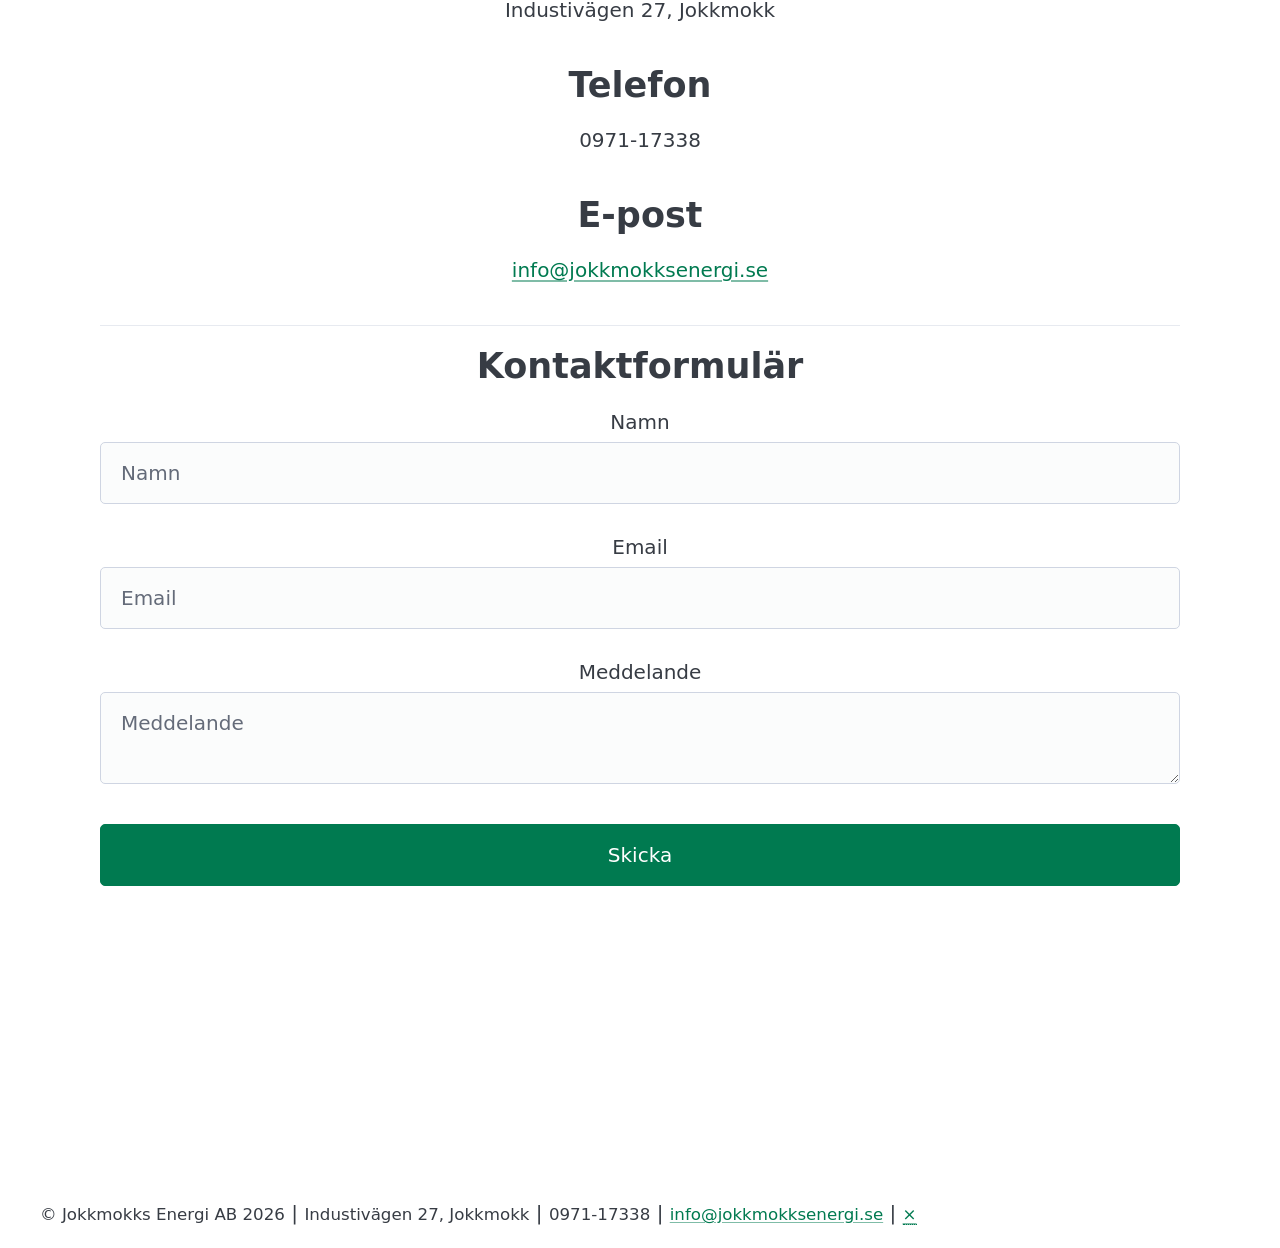
==== commit a0d39369: "Sync from source repository" ====
--- a/index.html
+++ b/index.html
@@ -101,7 +101,72 @@
 
     <hr />
     
+    <div class="grid">
+        
+         <article style="height: fit-content">
+            <header>
+                <h2>
+                    <a href="https://jmkenergi.github.io/nyheter/test-1//#test-1">
+                        Nu brinner det igen
+                    </a>
+                </h2>
+            </header>
+            <main>
+                
+                
+                <img src="/symbol.png" />
+                
+            </main>
+            <footer><small>2026-03-13</small></footer>
+            </article>
+            
+            
+         <article style="height: fit-content">
+            <header>
+                <h2>
+                    <a href="https://jmkenergi.github.io/nyheter/test-4//#test-4">
+                        Alla har tagit ledigt
+                    </a>
+                </h2>
+            </header>
+            <main>
+                
+                
+                <img src="/symbol.png" />
+                
+            </main>
+            <footer><small>2026-02-13</small></footer>
+            </article>
+            
+            
+         <article style="height: fit-content">
+            <header>
+                <h2>
+                    <a href="https://jmkenergi.github.io/nyheter/test-2//#test-2">
+                        En igelkott!
+                    </a>
+                </h2>
+            </header>
+            <main>
+                
+                <img src="https://images.unsplash.com/photo-1568431477192-52bb13a55088?w=500&amp;auto=format&amp;fit=crop&amp;q=60&amp;ixlib=rb-4.1.0&amp;ixid=M3wxMjA3fDB8MHxzZWFyY2h8M3x8aGVkZ2Vob2d8ZW58MHx8MHx8fDA%3D" />
+                
+                
+                <img src="/symbol.png" />
+                
+            </main>
+            <footer><small>2021-02-13</small></footer>
+            </article>
+            
+            
+        
+            
+    </div>
+    <hr />
+    
     <group><a href="/status" role="button"><i class="status-indicator icon-warning-light"></i>Se aktuell driftinformation här</a>
+        
+        <a href="/nyheter" role="button">Äldre nyheter</a>
         
     </group>
 </section>
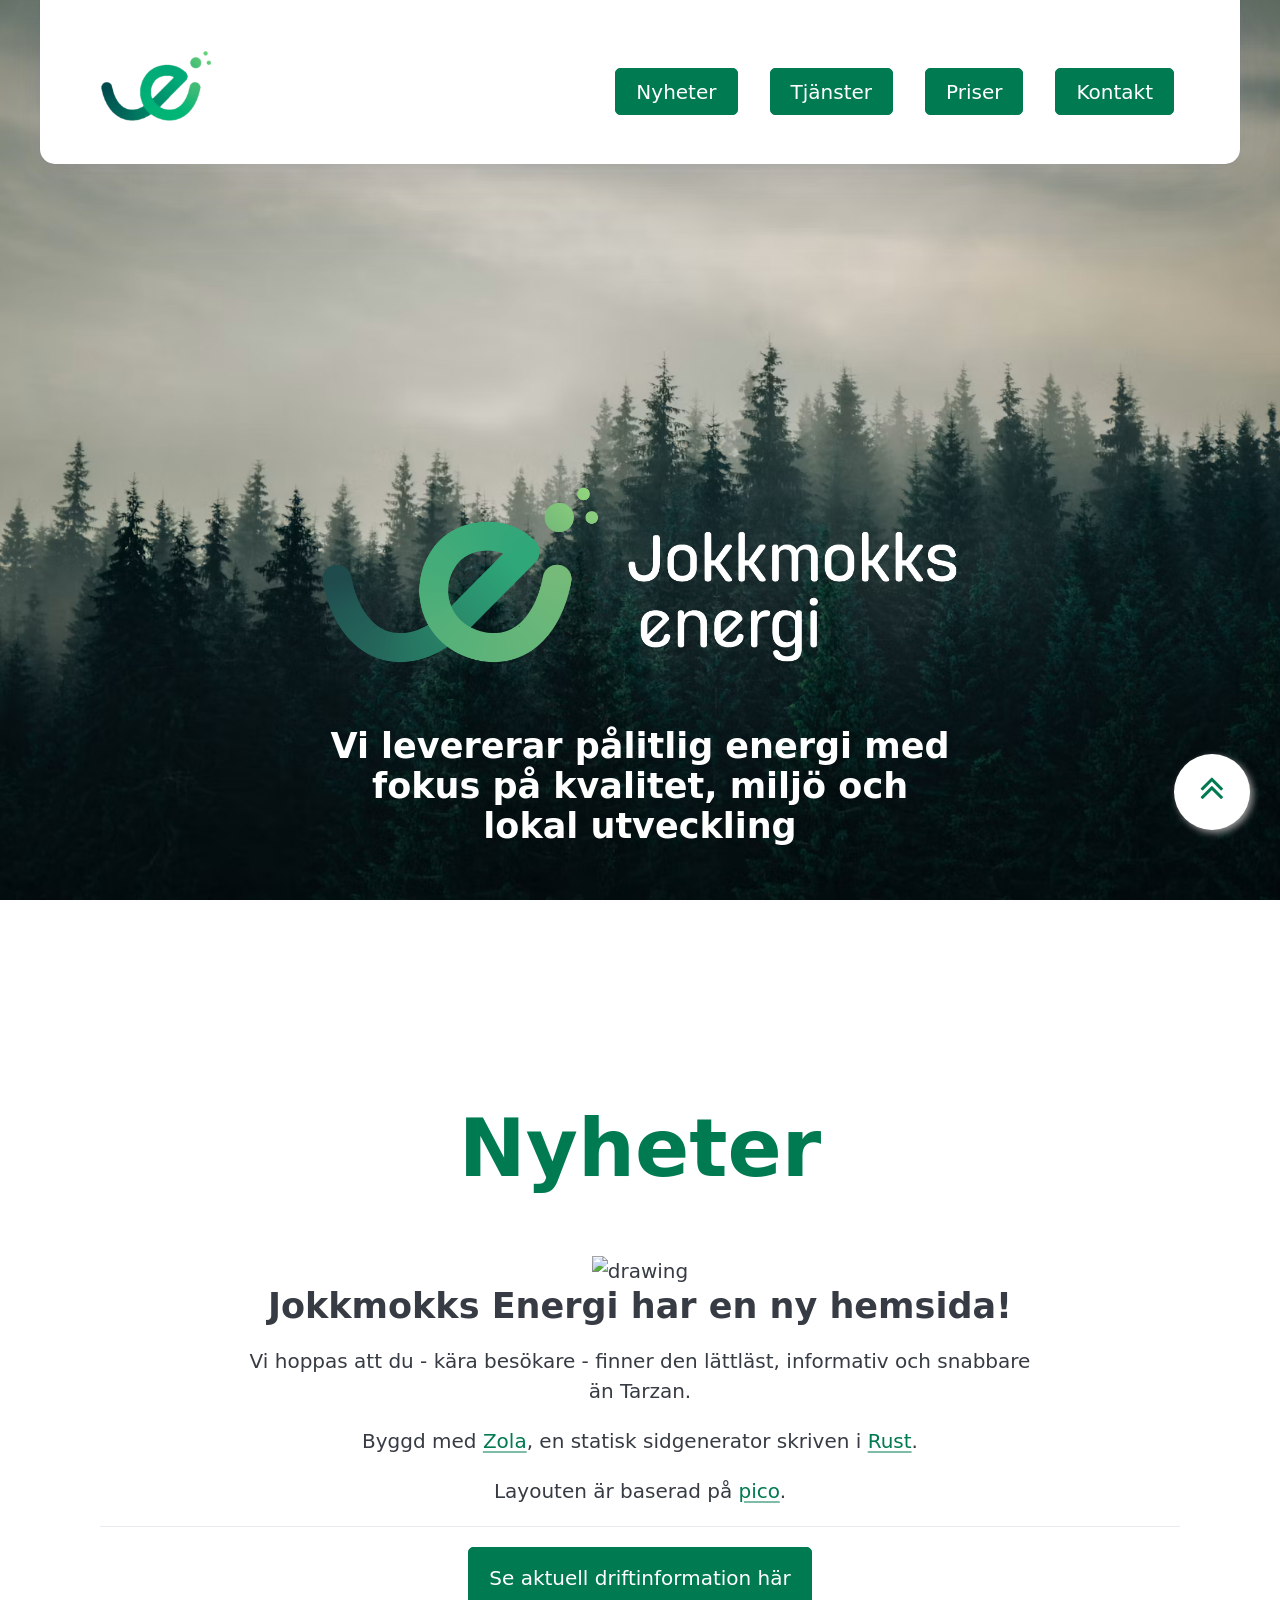
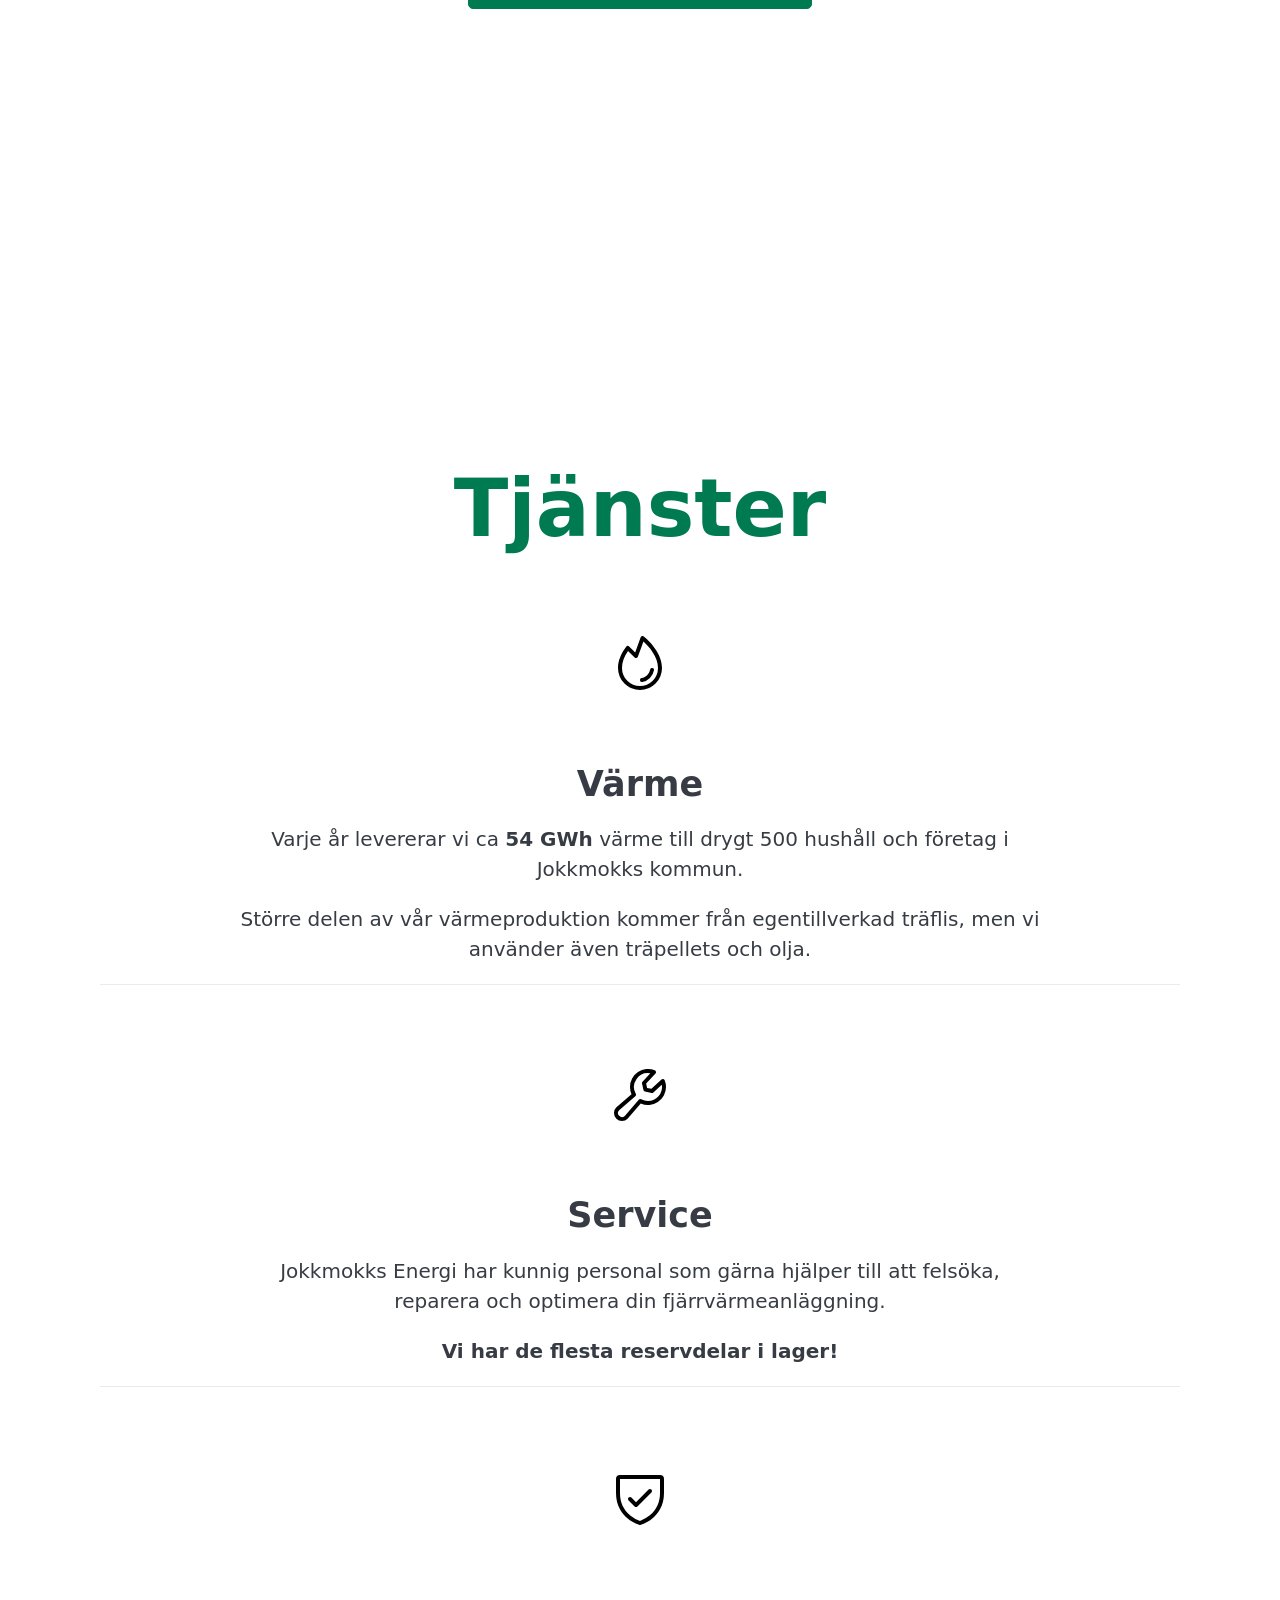
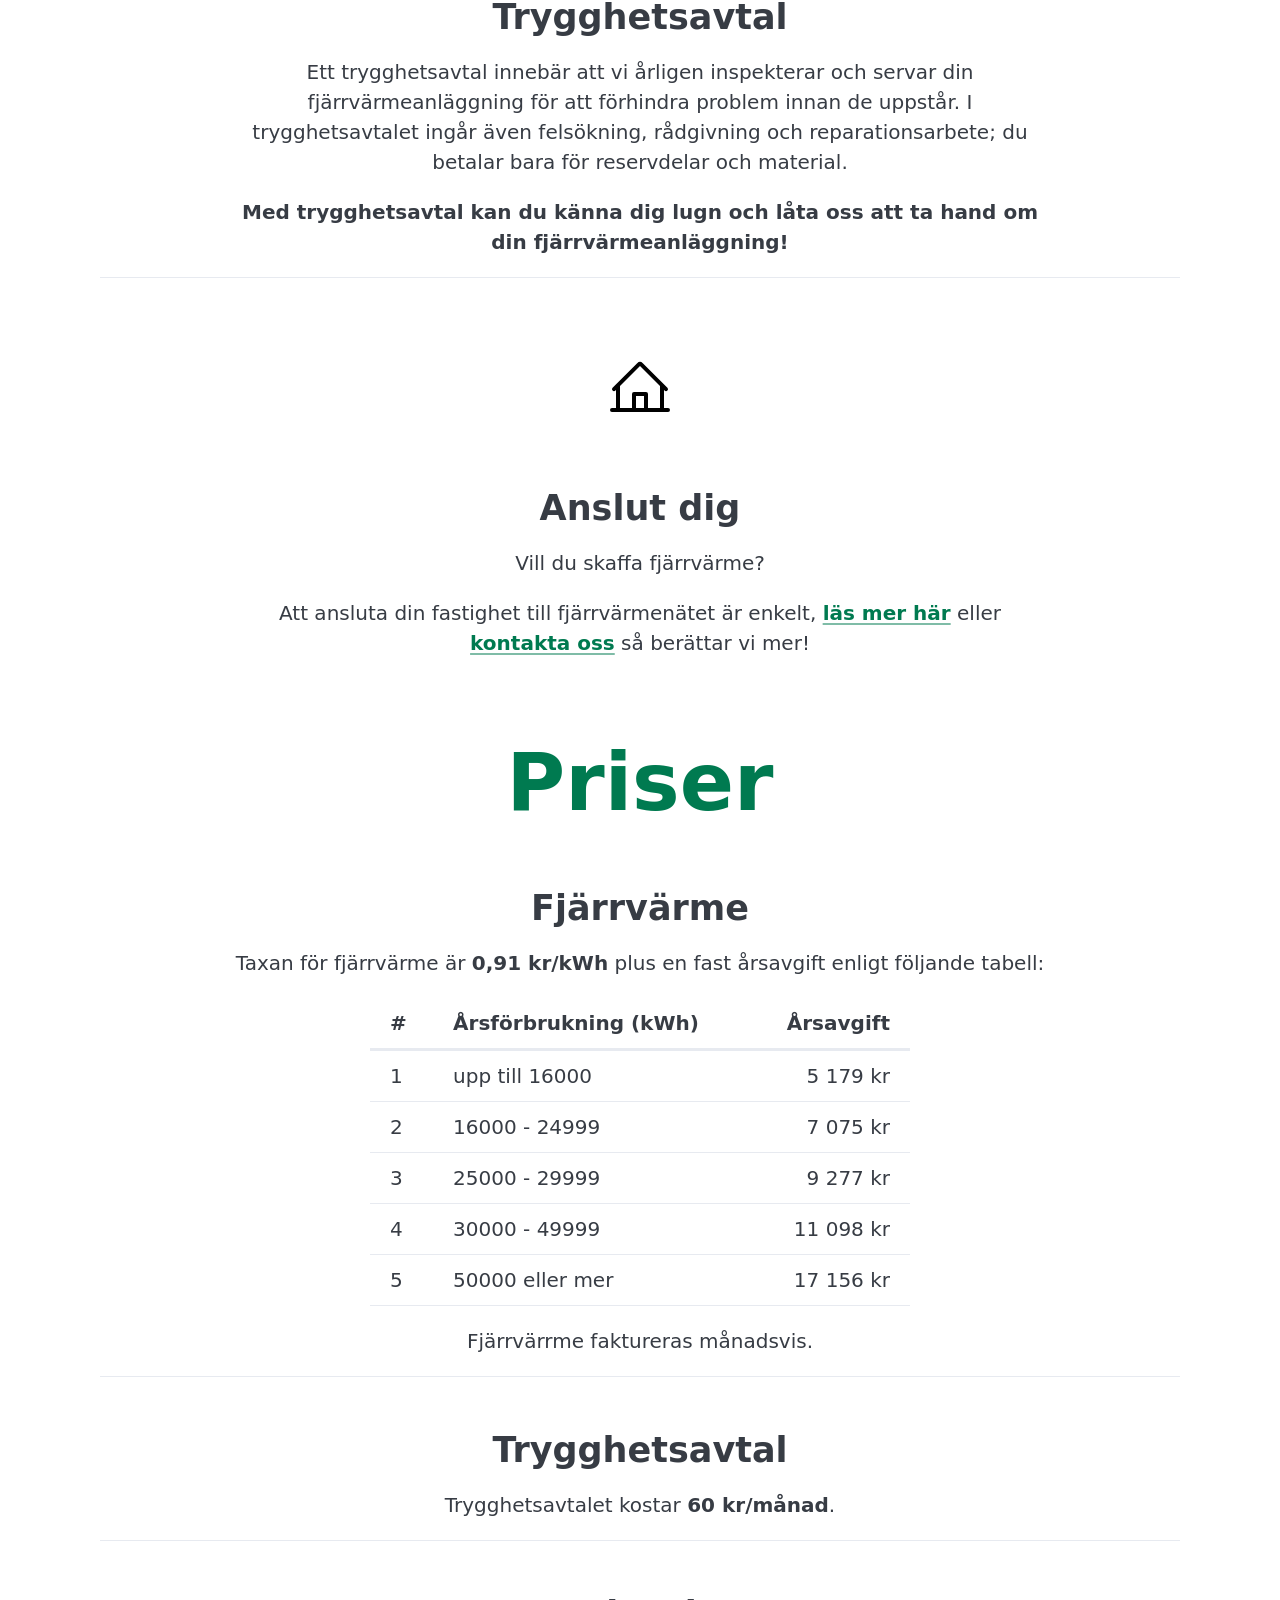
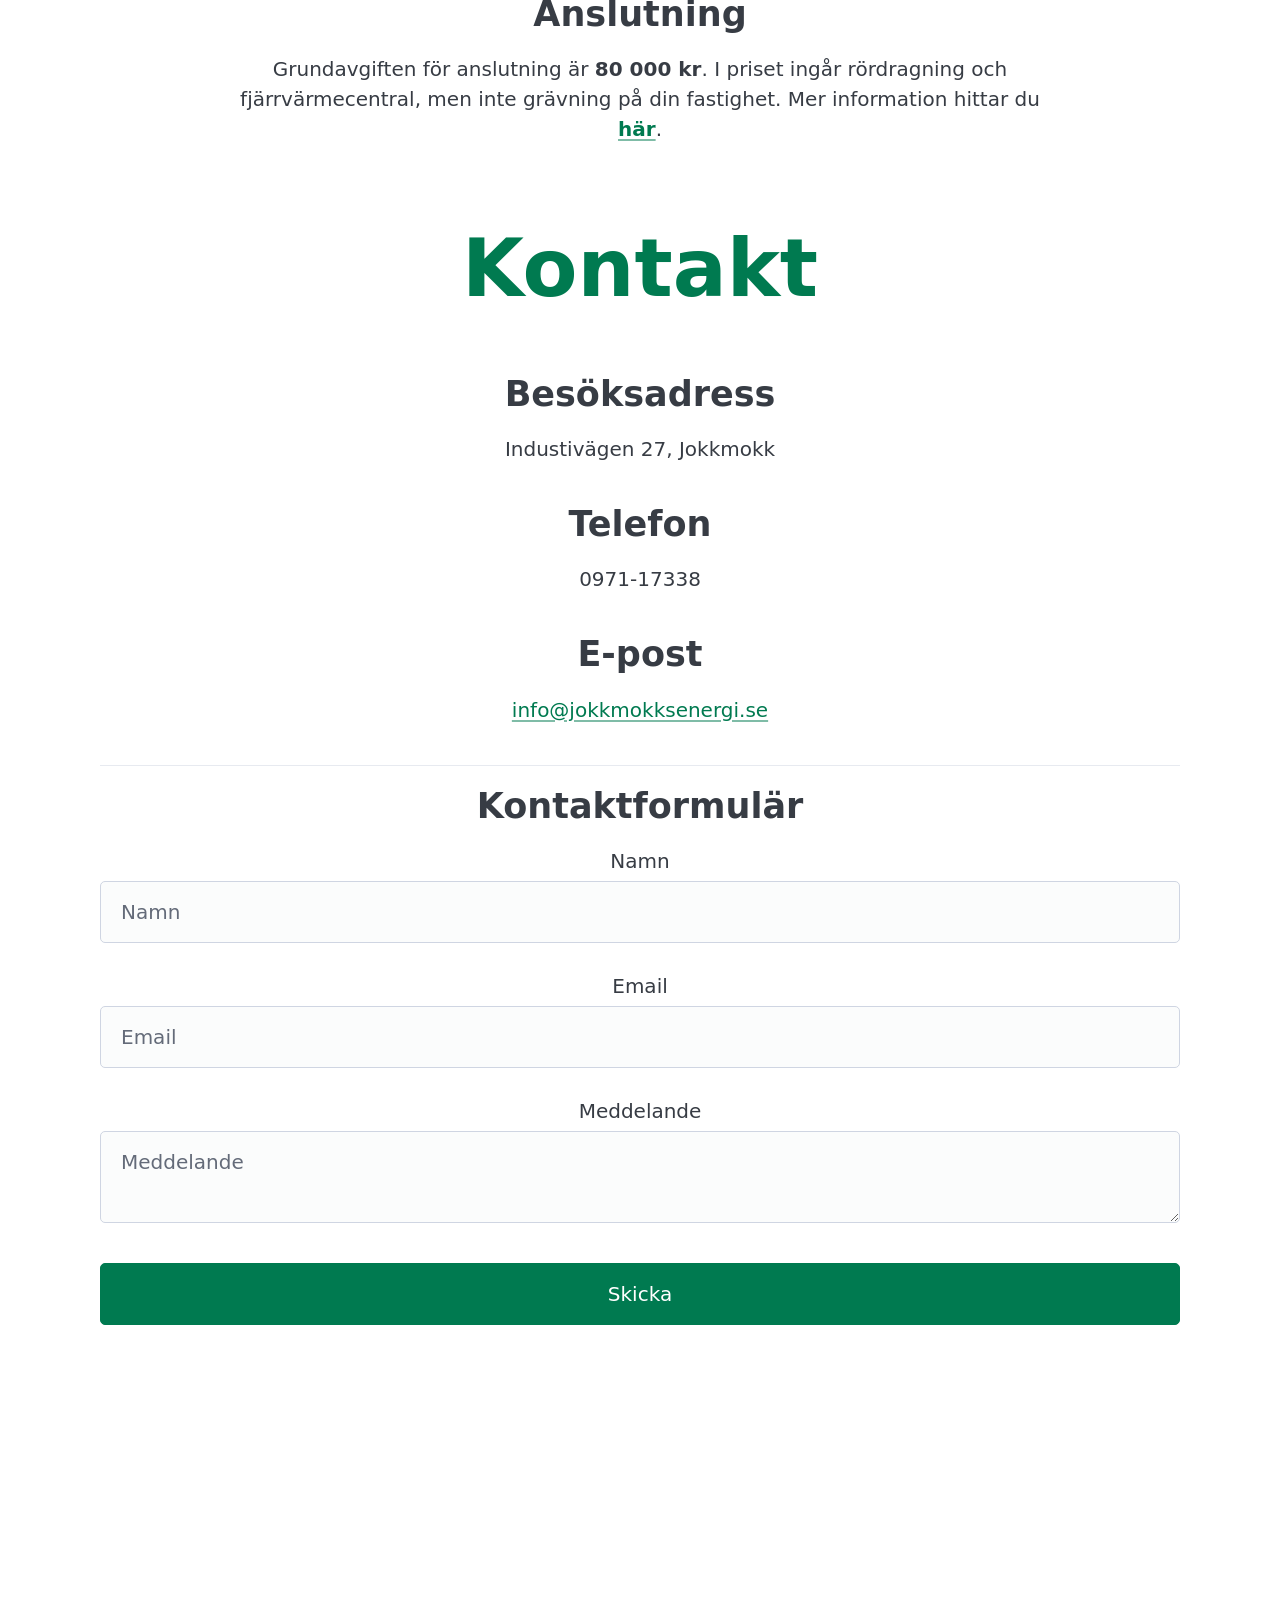
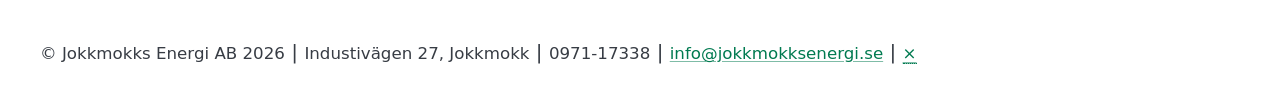
==== commit d0b590e4: "Sync from source repository" ====
--- a/index.html
+++ b/index.html
@@ -101,72 +101,7 @@
 
     <hr />
     
-    <div class="grid">
-        
-         <article style="height: fit-content">
-            <header>
-                <h2>
-                    <a href="https://jmkenergi.github.io/nyheter/test-1//#test-1">
-                        Nu brinner det igen
-                    </a>
-                </h2>
-            </header>
-            <main>
-                
-                
-                <img src="/symbol.png" />
-                
-            </main>
-            <footer><small>2026-03-13</small></footer>
-            </article>
-            
-            
-         <article style="height: fit-content">
-            <header>
-                <h2>
-                    <a href="https://jmkenergi.github.io/nyheter/test-4//#test-4">
-                        Alla har tagit ledigt
-                    </a>
-                </h2>
-            </header>
-            <main>
-                
-                
-                <img src="/symbol.png" />
-                
-            </main>
-            <footer><small>2026-02-13</small></footer>
-            </article>
-            
-            
-         <article style="height: fit-content">
-            <header>
-                <h2>
-                    <a href="https://jmkenergi.github.io/nyheter/test-2//#test-2">
-                        En igelkott!
-                    </a>
-                </h2>
-            </header>
-            <main>
-                
-                <img src="https://images.unsplash.com/photo-1568431477192-52bb13a55088?w=500&amp;auto=format&amp;fit=crop&amp;q=60&amp;ixlib=rb-4.1.0&amp;ixid=M3wxMjA3fDB8MHxzZWFyY2h8M3x8aGVkZ2Vob2d8ZW58MHx8MHx8fDA%3D" />
-                
-                
-                <img src="/symbol.png" />
-                
-            </main>
-            <footer><small>2021-02-13</small></footer>
-            </article>
-            
-            
-        
-            
-    </div>
-    <hr />
-    
     <group><a href="/status" role="button"><i class="status-indicator icon-warning-light"></i>Se aktuell driftinformation här</a>
-        
-        <a href="/nyheter" role="button">Äldre nyheter</a>
         
     </group>
 </section>
